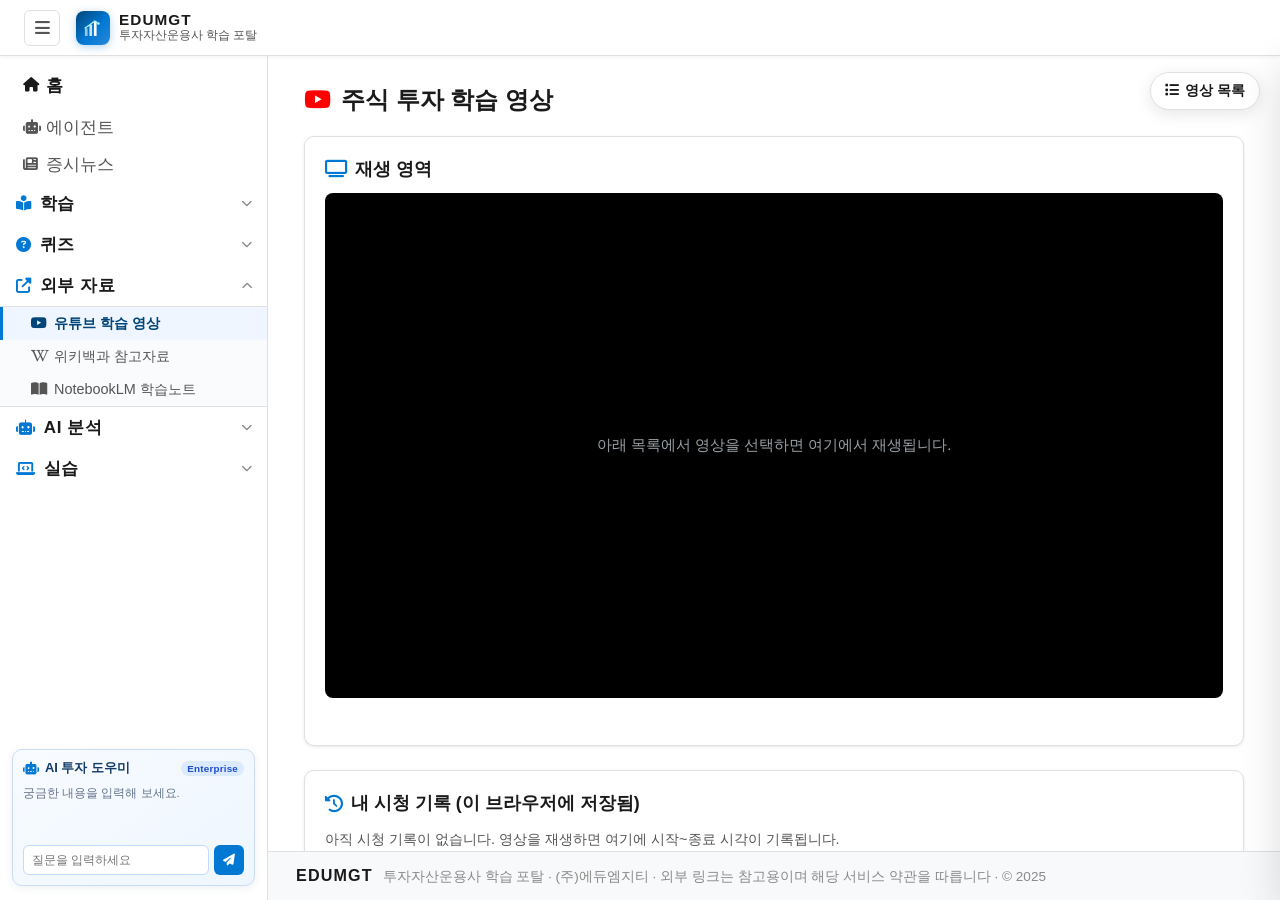
==== app/frontend/pages/youtube.html @ d02759b0 "study: 8단원 투자분석 - 강사 배포 과정 저장소 반영 두 번째 강사님 과정(2026-07-28 ~) 저장소 edumgt/investment-analysis 를 learnin" ====
<!DOCTYPE html>
<html lang="ko">
<head>
  <meta charset="UTF-8" />
  <meta name="viewport" content="width=device-width, initial-scale=1.0" />
  <title>유튜브 학습 영상 — EDUMGT</title>
  <link rel="preload" as="style" crossorigin href="https://cdn.jsdelivr.net/gh/orioncactus/pretendard/dist/web/static/pretendard.css" />
  <link rel="stylesheet" crossorigin href="https://cdn.jsdelivr.net/gh/orioncactus/pretendard/dist/web/static/pretendard.css" />
  <link rel="stylesheet" href="https://cdnjs.cloudflare.com/ajax/libs/font-awesome/6.5.2/css/all.min.css" />
  <link rel="stylesheet" href="../styles.css?v=10" />
  <link rel="stylesheet" href="resource-pages.css" />
</head>
<body data-page="youtube">

  <div id="overlay" class="overlay" onclick="closeSidebar()"></div>

  <header class="topbar">
    <button id="sidebar-toggle" class="topbar-toggle" type="button" onclick="toggleSidebar()"
      aria-label="메뉴 열기" aria-controls="sidebar" aria-expanded="true">
      <i class="fa-solid fa-bars"></i>
    </button>

    <a class="brand" href="../index.html" aria-label="홈">
      <span class="brand-mark">
        <svg width="18" height="18" viewBox="0 0 20 20" fill="none" aria-hidden="true">
          <rect x="1" y="10" width="3" height="9" rx="1" fill="#fff" opacity=".6"/>
          <rect x="6" y="6"  width="3" height="13" rx="1" fill="#fff" opacity=".8"/>
          <rect x="11" y="2" width="3" height="17" rx="1" fill="#fff"/>
          <polyline points="1,10 6.5,6.5 11.5,2.5 16,5" stroke="#a5f3fc" stroke-width="1.4" stroke-linecap="round" stroke-linejoin="round" fill="none"/>
          <circle cx="16" cy="5" r="1.5" fill="#a5f3fc"/>
        </svg>
      </span>
      <span class="brand-text">
        <span class="brand-name">EDUMGT</span>
        <small class="brand-sub">투자자산운용사 학습 포탈</small>
      </span>
    </a>
  </header>

  <div class="layout">
    <aside id="sidebar" class="sidebar" aria-label="메인 메뉴">
      <div id="sidebar-nav-slot"></div>
    </aside>

    <div class="content-wrap">
      <main class="content-main">
        <section id="page-content" class="app-surface"></section>
      </main>

      <footer class="site-footer">
        <span class="footer-logo">EDUMGT</span>
        <span class="footer-line">투자자산운용사 학습 포탈 · (주)에듀엠지티 · 외부 링크는 참고용이며 해당 서비스 약관을 따릅니다 · © 2025</span>
      </footer>
    </div>
  </div>

  <script src="../js/sidebarUI.js?v=2"></script>
  <script src="../js/includeSidebar.js?v=1"></script>
  <script type="module" src="../js/pages/youtube.js?v=1"></script>
</body>
</html>
---- app/frontend/styles.css ----
/* ═══════════════════════════════════════════════════════
   EDUMGT 투자자산운용사 학습 포탈 — Global Styles
   Font: Pretendard (Korean), -apple-system fallback
═══════════════════════════════════════════════════════ */

:root {
  --bg:             #ffffff;
  --surface:        #ffffff;
  --surface-soft:   #f8f9fa;
  --surface-hover:  #f0f7ff;
  --text:           #1a1a1a;
  --text-muted:     #555555;
  --text-subtle:    #8a8a8a;
  --border:         #e0e0e0;
  --border-strong:  #bdbdbd;
  --primary:        #0078d4;
  --primary-dark:   #004578;
  --primary-light:  #eff6ff;
  --accent:         #2b88d8;
  --green:          #059669;
  --green-bg:       #ecfdf5;
  --red:            #dc2626;
  --red-bg:         #fef2f2;
  --yellow:         #eab308;
  --yellow-bg:      #fefce8;
  --sidebar-w:      268px;
  --topbar-h:       56px;
  --radius:         10px;
  --radius-sm:      6px;
  --shadow-sm:      0 1px 4px rgba(0,0,0,.06), 0 1px 2px rgba(0,0,0,.04);
  --shadow:         0 4px 16px rgba(0,0,0,.10);
  --shadow-lg:      0 12px 40px rgba(0,0,0,.14);
  font-family: "Pretendard", -apple-system, BlinkMacSystemFont, "Segoe UI", "Malgun Gothic", sans-serif;
}

/* 한글 기본 폰트 크기 17px 이상 */
html { font-size: 17px; }

*, *::before, *::after { box-sizing: border-box; }
html, body {
  margin: 0; height: 100%; overflow: hidden; background: var(--bg); color: var(--text);
  -webkit-font-smoothing: antialiased;
  -moz-osx-font-smoothing: grayscale;
  text-rendering: optimizeLegibility;
  font-weight: 500;
  word-break: keep-all;
  word-wrap: break-word;
  font-feature-settings: "kern" 1, "liga" 1;
}
button, input, select, textarea { font: inherit; font-weight: 500; }
button { cursor: pointer; border: none; background: none; }
a { color: inherit; text-decoration: none; }
img { max-width: 100%; }

/* ApexCharts 전역 폰트 오버라이드 */
.apexcharts-text, .apexcharts-legend-text,
.apexcharts-tooltip, .apexcharts-xaxis-label,
.apexcharts-yaxis-label {
  font-family: "Pretendard", -apple-system, "Malgun Gothic", sans-serif !important;
}
.apexcharts-canvas { background: #fff !important; }

/* ── Scrollbar ── */
::-webkit-scrollbar { width: 6px; height: 6px; }
::-webkit-scrollbar-track { background: transparent; }
::-webkit-scrollbar-thumb { background: var(--border-strong); border-radius: 3px; }

/* ═══════════════════════════════════════════════════════
   OVERLAY (mobile)
═══════════════════════════════════════════════════════ */
.overlay {
  display: none;
  position: fixed; inset: 0;
  background: rgba(15,23,42,.35);
  z-index: 40;
  backdrop-filter: blur(2px);
}
.overlay.show { display: block; }

/* ═══════════════════════════════════════════════════════
   TOPBAR
═══════════════════════════════════════════════════════ */
.topbar {
  position: fixed; top: 0; left: 0; right: 0;
  height: var(--topbar-h);
  z-index: 50;
  display: flex; align-items: center; gap: 16px;
  padding: 0 24px;
  background: #ffffff;
  border-bottom: 1px solid var(--border);
  box-shadow: 0 1px 4px rgba(0,0,0,.06);
}

.topbar-toggle {
  display: inline-flex;
  width: 36px; height: 36px;
  align-items: center; justify-content: center;
  border-radius: var(--radius-sm);
  color: var(--text-muted);
  font-size: 1rem;
  border: 1px solid var(--border);
  background: var(--surface);
  transition: background .15s, color .15s, border-color .15s;
}
.topbar-toggle:hover {
  background: var(--surface-soft);
  color: var(--primary);
  border-color: var(--primary);
}

.brand {
  display: inline-flex; align-items: center; gap: 9px;
  padding: 0; background: none; border: none;
  flex-shrink: 0;
}
.brand-mark {
  width: 34px; height: 34px;
  display: flex; align-items: center; justify-content: center;
  border-radius: 8px;
  background: linear-gradient(135deg, #004578 0%, #0078d4 55%, #2b88d8 100%);
  box-shadow: 0 2px 8px rgba(0,120,212,.30);
  flex-shrink: 0;
}
.brand-text { display: flex; flex-direction: column; gap: 1px; }
.brand-name {
  font-size: .9rem; font-weight: 800; letter-spacing: .07em;
  color: #1a1a1a; line-height: 1;
}
.brand-sub { font-size: .68rem; color: var(--text-muted); font-weight: 500; }

.topbar-ticker {
  display: flex; align-items: center; gap: 6px;
  flex: 1; min-width: 0; overflow: hidden;
  font-size: .75rem; color: var(--text-muted);
  white-space: nowrap;
}
.ticker-item { display: flex; align-items: center; gap: 4px; margin-right: 10px; }
.ticker-label { color: var(--text-subtle); }
.ticker-item b { color: var(--text); font-weight: 650; }
.ticker-item em { font-style: normal; font-weight: 650; }
.ticker-stamp {
  color: var(--text-subtle);
  font-size: .68rem;
  padding-left: 8px;
  border-left: 1px solid var(--border);
}
.up { color: var(--green); }
.dn { color: var(--red); }

.health-badge {
  display: flex; align-items: center; gap: 6px;
  padding: 4px 10px;
  background: var(--surface-soft);
  border: 1px solid var(--border);
  border-radius: 99px;
  font-size: .72rem; color: var(--text-muted);
  flex-shrink: 0;
}
.health-dot {
  width: 7px; height: 7px; border-radius: 50%;
  background: var(--border-strong);
  transition: background .3s;
}

.auth-badge {
  display: flex; align-items: center; gap: 6px;
  padding: 5px 12px;
  background: var(--primary);
  border: 1px solid var(--primary);
  border-radius: 99px;
  font-size: .74rem; font-weight: 700; color: #fff;
  flex-shrink: 0;
}
.auth-badge:hover { background: var(--primary-dark); border-color: var(--primary-dark); }

/* ── Enterprise 안내 모달 ── */
.enterprise-modal-overlay {
  position: fixed; inset: 0; z-index: 200;
  display: flex; align-items: center; justify-content: center;
  background: rgba(15, 23, 42, .45);
  padding: 16px;
}
.enterprise-modal-overlay[hidden] { display: none; }
.enterprise-modal {
  position: relative; width: 100%; max-width: 380px;
  background: #fff; border-radius: 14px; padding: 28px 24px 22px;
  text-align: center; box-shadow: 0 20px 50px rgba(15, 23, 42, .25);
}
.enterprise-modal-close {
  position: absolute; top: 10px; right: 10px;
  width: 28px; height: 28px; border-radius: 50%;
  display: flex; align-items: center; justify-content: center;
  color: var(--text-muted); background: var(--surface-soft); border: none;
}
.enterprise-modal-close:hover { background: var(--border); color: var(--text); }
.enterprise-modal-icon {
  width: 52px; height: 52px; margin: 0 auto 14px;
  border-radius: 50%; display: flex; align-items: center; justify-content: center;
  background: linear-gradient(135deg, #004578 0%, #0078d4 55%, #2b88d8 100%);
  color: #fff; font-size: 1.3rem;
  box-shadow: 0 4px 14px rgba(0, 120, 212, .35);
}
.enterprise-modal h3 { margin: 0 0 8px; font-size: 1.02rem; font-weight: 800; color: #1a1a1a; }
.enterprise-modal p { margin: 0 0 18px; font-size: .82rem; color: var(--text-muted); line-height: 1.55; }
.enterprise-modal-cta {
  padding: 8px 22px; border-radius: 8px; border: none;
  background: var(--primary); color: #fff; font-size: .82rem; font-weight: 700;
}
.enterprise-modal-cta:hover { background: var(--primary-dark); }

/* ═══════════════════════════════════════════════════════
   LAYOUT SHELL
═══════════════════════════════════════════════════════ */
.layout {
  display: flex;
  padding-top: var(--topbar-h);
  height: 100vh;
  overflow: hidden;
}

/* ═══════════════════════════════════════════════════════
   SIDEBAR
═══════════════════════════════════════════════════════ */
.sidebar {
  position: fixed;
  top: var(--topbar-h); left: 0;
  width: var(--sidebar-w);
  height: calc(100vh - var(--topbar-h));
  /* 메뉴만 스크롤하고, 하단 챗봇은 항상 사이드바 안에 고정한다. */
  overflow: hidden;
  background: #ffffff;
  border-right: 1px solid var(--border);
  display: flex; flex-direction: column;
  z-index: 45;
  transition: transform .25s cubic-bezier(.4,0,.2,1);
}

.sidebar-nav {
  flex: 1 1 auto;
  min-height: 0;
  padding: 10px 0 8px;
  display: flex; flex-direction: column;
  overflow-y: auto;
  overflow-x: hidden;
}

/* 사이드바 하단 Enterprise 챗봇 */
.sidebar-chatbot {
  flex: 0 0 auto;
  margin: 10px 12px 14px;
  padding: 10px;
  border: 1px solid #cbdcf4;
  border-radius: 10px;
  background: linear-gradient(145deg, #f8fbff, #eef6ff);
  box-shadow: 0 2px 8px rgba(0, 69, 120, .08);
  position: relative;
  z-index: 1;
}
.sidebar-chatbot-head { display: flex; align-items: center; justify-content: space-between; gap: 6px; color: #123b68; font-size: .76rem; font-weight: 800; }
.sidebar-chatbot-head span { display: inline-flex; align-items: center; gap: 6px; }
.sidebar-chatbot-head i { color: var(--primary); }
.sidebar-chatbot-head em { padding: 2px 6px; border-radius: 999px; background: #dbeafe; color: #1d4ed8; font-size: .58rem; font-style: normal; letter-spacing: .02em; }
.sidebar-chatbot-messages { min-height: 52px; margin: 8px 0; }
.sidebar-chatbot-welcome { margin: 0; color: #64748b; font-size: .68rem; line-height: 1.45; }
.sidebar-chatbot-message { margin: 0 0 5px; padding: 6px 8px; border-radius: 7px; font-size: .68rem; line-height: 1.4; word-break: break-word; }
.sidebar-chatbot-message.is-user { background: #fff; color: #475569; border: 1px solid #dbe4ee; }
.sidebar-chatbot-message.is-enterprise { margin-bottom: 0; background: #dbeafe; color: #1e40af; font-weight: 750; }
.sidebar-chatbot-form { display: flex; gap: 5px; }
.sidebar-chatbot-form input { min-width: 0; flex: 1; height: 30px; padding: 0 8px; border: 1px solid #bfdbfe; border-radius: 6px; background: #fff; color: var(--text); font-size: .68rem; outline: none; }
.sidebar-chatbot-form input:focus { border-color: var(--primary); box-shadow: 0 0 0 2px rgba(0, 120, 212, .12); }
.sidebar-chatbot-form button { width: 30px; height: 30px; border-radius: 6px; background: var(--primary); color: #fff; font-size: .7rem; }
.sidebar-chatbot-form button:hover { background: var(--primary-dark); }

/* single nav item */
.nav-item {
  display: flex; align-items: center; gap: 9px;
  padding: 7px 14px 7px 20px;
  font-size: 1rem; font-weight: 500;
  color: var(--text-muted);
  border-radius: 0;
  cursor: pointer;
  transition: background .12s, color .12s;
  border-left: 3px solid transparent;
}
.nav-item i { width: 14px; text-align: center; font-size: .85rem; flex-shrink: 0; }
.nav-item:hover { background: var(--primary-light); color: var(--primary-dark); }
.nav-item.active {
  background: var(--primary-light);
  color: var(--primary-dark);
  border-left-color: var(--primary);
  font-weight: 700;
}
.nav-item.locked {
  opacity: .4;
  cursor: not-allowed;
  pointer-events: none;
}
.nav-item.locked::after {
  content: '\f023';
  font-family: 'Font Awesome 6 Free';
  font-weight: 900;
  font-size: .65rem;
  margin-left: auto;
  color: var(--text-muted);
}
.nav-home {
  font-size: 1rem; font-weight: 700; color: var(--text);
  padding: 8px 14px 8px 20px; margin-bottom: 4px;
}

/* section header (collapsible) */
.nav-section { }
.nav-section-hdr {
  display: flex; align-items: center; justify-content: space-between;
  width: 100%; padding: 9px 14px 9px 16px;
  font-size: 1rem; font-weight: 700;
  color: var(--text); letter-spacing: .04em;
  text-transform: uppercase;
  background: none; border: none;
  cursor: pointer;
  transition: background .12s;
}
.nav-section-hdr:hover { background: var(--primary-light); }
.nav-section-hdr > span {
  display: flex; align-items: center; gap: 8px;
}
.nav-section-hdr > span i { color: var(--primary); font-size: .9rem; }
.nav-chev { font-size: .65rem; color: var(--text-subtle); transition: transform .2s; }

/* children list (collapsible) */
.nav-children {
  display: none; overflow: hidden;
  background: #fafbfd;
  border-top: 1px solid var(--border);
  border-bottom: 1px solid var(--border);
}
.nav-children.open { display: block; }
.nav-children .nav-item { padding-left: 28px; font-size: .85rem; }

.nav-group-label {
  padding: 7px 14px 3px 28px;
  font-size: .78rem; font-weight: 700; letter-spacing: .06em;
  text-transform: uppercase; color: var(--text-subtle);
  margin-top: 4px;
}

/* ═══════════════════════════════════════════════════════
   CONTENT AREA
═══════════════════════════════════════════════════════ */
.content-wrap {
  flex: 1;
  margin-left: var(--sidebar-w);
  width: calc(100% - var(--sidebar-w));
  min-width: 0;
  display: flex; flex-direction: column;
  height: 100%;
  overflow: hidden;
  transition: margin-left .25s cubic-bezier(.4,0,.2,1), width .25s cubic-bezier(.4,0,.2,1);
  background: var(--bg);
}
.content-main {
  flex: 1;
  min-height: 0;
  overflow-y: auto;
  padding: 28px 36px 48px;
  width: 100%;
}

/* breadcrumb */
.breadcrumb {
  font-size: 1rem; color: var(--text-muted);
  margin-bottom: 6px;
}
.breadcrumb .bc-sep { margin: 0 6px; color: var(--border-strong); }
.breadcrumb .bc-cur { color: var(--text); font-weight: 600; }

.page-head { margin-bottom: 20px; }

.app-surface { min-height: 200px; }

/* ═══════════════════════════════════════════════════════
   FOOTER
═══════════════════════════════════════════════════════ */
.site-footer {
  flex-shrink: 0;
  border-top: 1px solid var(--border);
  background: var(--surface-soft);
  padding: 14px 28px;
  display: flex; align-items: baseline; flex-wrap: wrap; gap: 4px 10px;
}
.footer-logo { font-size: .95rem; font-weight: 800; letter-spacing: .07em; color: #1a1a1a; }
.footer-line { font-size: .8rem; color: var(--text-subtle); }

/* ═══════════════════════════════════════════════════════
   CARDS / GRID UTILITIES
═══════════════════════════════════════════════════════ */
.card {
  background: var(--surface);
  border: 1px solid var(--border);
  border-radius: var(--radius);
  padding: 20px;
  box-shadow: var(--shadow-sm);
}
.card-title {
  font-size: 1.05rem; font-weight: 700; margin: 0 0 12px;
  display: flex; align-items: center; gap: 8px;
}
.card-title i { color: var(--primary); }

.grid-2 { display: grid; grid-template-columns: repeat(2, 1fr); gap: 16px; }
.grid-3 { display: grid; grid-template-columns: repeat(3, 1fr); gap: 16px; }
.grid-4 { display: grid; grid-template-columns: repeat(4, 1fr); gap: 14px; }

.stat-box {
  background: var(--surface);
  border: 1px solid var(--border);
  border-radius: var(--radius);
  padding: 16px 18px;
  box-shadow: var(--shadow-sm);
}
.stat-label { font-size: .82rem; color: var(--text-muted); font-weight: 600; text-transform: uppercase; letter-spacing: .04em; margin-bottom: 4px; }
.stat-value { font-size: 1.5rem; font-weight: 800; color: var(--text); line-height: 1; }
.stat-sub   { font-size: .88rem; color: var(--text-muted); margin-top: 3px; }

/* ═══════════════════════════════════════════════════════
   BUTTONS
═══════════════════════════════════════════════════════ */
.btn {
  display: inline-flex; align-items: center; justify-content: center; gap: 7px;
  padding: 8px 18px;
  border-radius: var(--radius-sm);
  font-size: .85rem; font-weight: 600;
  cursor: pointer; transition: all .15s;
  border: none;
}
.btn-primary   { background: var(--primary); color: #ffffff; border: 1.5px solid var(--primary-dark); }
.btn-primary:hover   { background: #006cbe; border-color: var(--primary-dark); }
.btn-secondary { background: var(--surface-soft); color: var(--text); border: 1.5px solid var(--border); }
.btn-secondary:hover { background: var(--primary-light); color: var(--primary-dark); border-color: var(--primary); }
.btn-danger    { background: var(--red-bg); color: var(--red); border: 1px solid #fca5a5; }
.btn-danger:hover { background: #fee2e2; }
.btn-success   { background: var(--green-bg); color: var(--green); border: 1px solid #6ee7b7; }
.btn-sm { padding: 5px 12px; font-size: .78rem; }
.btn:disabled { opacity: .5; cursor: not-allowed; }

/* ═══════════════════════════════════════════════════════
   BADGE / TAG
═══════════════════════════════════════════════════════ */
.badge {
  display: inline-flex; align-items: center; gap: 4px;
  padding: 2px 8px; border-radius: 99px;
  font-size: .7rem; font-weight: 700; letter-spacing: .02em;
}
.badge-blue   { background: var(--primary-light); color: var(--primary-dark); border: 1px solid var(--primary); }
.badge-green  { background: var(--green-bg); color: #065f46; }
.badge-red    { background: var(--red-bg); color: #991b1b; }
.badge-yellow { background: var(--yellow-bg); color: #854d0e; border: 1px solid #eab308; }
.badge-gray   { background: var(--surface-soft); color: var(--text-muted); border: 1px solid #ccc; }

/* ═══════════════════════════════════════════════════════
   PROGRESS BAR
═══════════════════════════════════════════════════════ */
.progress-bar {
  height: 8px; border-radius: 99px;
  background: var(--border);
  overflow: hidden;
}
.progress-fill {
  height: 100%; border-radius: 99px;
  background: linear-gradient(90deg, #004578, #0078d4);
  transition: width .5s ease;
}

/* ═══════════════════════════════════════════════════════
   LEARNING VIEW — MD Renderer
═══════════════════════════════════════════════════════ */
.learn-container {
  position: relative;
}
.learn-body {
  background: var(--surface);
  border: 1px solid var(--border);
  border-radius: var(--radius);
  padding: 32px 36px;
  box-shadow: var(--shadow-sm);
  min-height: 400px;
  min-width: 0;
}

/* 목차 — offcanvas (우측에서 슬라이드 인) */
.toc-toggle-btn {
  position: fixed;
  top: calc(var(--topbar-h) + 16px);
  right: 20px;
  z-index: 55;
  display: flex; align-items: center; gap: 6px;
  padding: 9px 14px;
  border: 1px solid var(--border);
  border-radius: 20px;
  background: var(--surface);
  box-shadow: var(--shadow);
  color: var(--text);
  font-size: .82rem; font-weight: 600;
  cursor: pointer;
}
.toc-toggle-btn:hover { background: var(--surface-hover); }
.toc-overlay {
  display: none;
  position: fixed; inset: 0;
  background: rgba(15,23,42,.35);
  z-index: 58;
  backdrop-filter: blur(2px);
}
.toc-overlay.show { display: block; }
.learn-toc {
  position: fixed;
  top: var(--topbar-h);
  right: 0;
  width: 300px;
  max-width: 85vw;
  height: calc(100vh - var(--topbar-h));
  overflow-y: auto;
  background: var(--surface);
  border-left: 1px solid var(--border);
  border-radius: 0;
  padding: 18px 16px;
  box-shadow: var(--shadow-lg);
  z-index: 59;
  visibility: hidden;
  pointer-events: none;
  transform: translateX(100%);
  transition: transform .22s cubic-bezier(.4,0,.2,1);
}
.learn-toc.open {
  visibility: visible;
  pointer-events: auto;
  transform: translateX(0);
}
.learn-toc-close {
  display: flex; align-items: center; justify-content: center;
  width: 28px; height: 28px;
  border: none; border-radius: 6px;
  background: var(--surface-soft);
  color: var(--text-muted);
  cursor: pointer;
  margin-left: auto;
}
.learn-toc-close:hover { background: var(--surface-hover); color: var(--text); }
.learn-toc-hdr { display: flex; align-items: center; margin-bottom: 10px; }
.learn-toc-title {
  font-size: .75rem; font-weight: 700; text-transform: uppercase;
  letter-spacing: .06em; color: var(--text-muted); margin-bottom: 10px;
}
.toc-list { list-style: none; padding: 0; margin: 0; }
.toc-item {
  padding: 4px 0;
  font-size: .88rem; color: var(--text-muted);
  cursor: pointer; transition: color .12s;
  border-left: 2px solid transparent;
  padding-left: 8px;
}
.toc-item:hover { color: var(--primary-dark); }
.toc-item.active { color: var(--primary); border-left-color: var(--primary); font-weight: 600; }
.toc-item.h3 { padding-left: 18px; font-size: .82rem; }

/* MD body styling */
.md-body {
  line-height: 1.75;
  color: var(--text);
  min-width: 0;
  overflow-wrap: anywhere;
  word-break: break-word;
}
.md-body h1 { font-size: 1.65rem; font-weight: 800; margin: 0 0 20px; border-bottom: 2px solid var(--border); padding-bottom: 12px; }
.md-body h2 { font-size: 1.2rem; font-weight: 700; margin: 32px 0 12px; color: #1a1a1a; border-left: 4px solid var(--primary); background: var(--primary-light); padding: 8px 10px 8px 14px; border-radius: 0 var(--radius-sm) var(--radius-sm) 0; }
.md-body h3 { font-size: 1.05rem; font-weight: 700; margin: 22px 0 8px; }
.md-body h4 { font-size: 1rem; font-weight: 700; margin: 16px 0 6px; color: var(--text-muted); }
.md-body p  { margin: 0 0 12px; }
.md-body ul, .md-body ol { margin: 0 0 12px; padding-left: 24px; }
.md-body li { margin-bottom: 4px; }
.md-body table { width: 100%; border-collapse: collapse; margin: 16px 0; font-size: 1rem; }
.md-body th { background: var(--primary); color: #ffffff; font-weight: 700; padding: 8px 12px; border: 1px solid var(--primary-dark); text-align: left; }
.md-body td { padding: 7px 12px; border: 1px solid var(--border); }
.md-body tr:nth-child(even) td { background: var(--surface-soft); }
.md-body code { background: #f4f4f4; border: 1px solid #ddd; border-radius: 4px; padding: 1px 5px; font-size: .85em; font-family: "Fira Code", "Cascadia Code", monospace; }
.md-body pre  { background: #1e1e1e; border-radius: var(--radius-sm); padding: 16px; overflow-x: auto; margin: 16px 0; border: 1px solid #333; }
.md-body pre code { background: none; border: none; color: #e2e8f0; font-size: .85rem; }
.mermaid-view-badge {
  display: inline-flex; align-items: center; gap: 7px;
  margin: 16px 0; padding: 7px 10px;
  color: #075985; background: #e0f2fe;
  border: 1px solid #7dd3fc; border-radius: 999px;
  font-size: .76rem; font-weight: 800; letter-spacing: .04em;
  transition: transform .15s, background .15s, box-shadow .15s;
}
.mermaid-view-badge small { font-weight: 600; letter-spacing: 0; color: #0369a1; }
.mermaid-view-badge:hover { background: #bae6fd; transform: translateY(-1px); box-shadow: 0 3px 8px rgba(2,132,199,.18); }
.mermaid-view-badge:focus-visible { outline: 3px solid rgba(14,165,233,.35); outline-offset: 2px; }
.mermaid-modal-backdrop {
  display: none; position: fixed; inset: 0; z-index: 200;
  align-items: center; justify-content: center; padding: 24px;
  background: rgba(15,23,42,.62); backdrop-filter: blur(3px);
}
.mermaid-modal-backdrop.show { display: flex; }
.mermaid-modal {
  width: min(1000px, 96vw); max-height: min(780px, 90vh);
  display: flex; flex-direction: column; overflow: hidden;
  background: var(--surface); border: 1px solid var(--border); border-radius: 14px;
  box-shadow: 0 20px 65px rgba(15,23,42,.35);
}
.mermaid-modal-header {
  display: flex; align-items: center; justify-content: space-between;
  gap: 12px; padding: 14px 18px; border-bottom: 1px solid var(--border);
  font-size: .95rem; font-weight: 750;
}
.mermaid-modal-header i { color: var(--primary); margin-right: 7px; }
.mermaid-modal-close {
  display: grid; place-items: center; width: 34px; height: 34px;
  border-radius: 50%; color: var(--text-muted);
}
.mermaid-modal-close:hover { background: var(--surface-soft); color: var(--text); }
.mermaid-modal-chart {
  min-height: 180px; overflow: auto; padding: 28px; background: #fff;
  text-align: center;
}
.mermaid-modal-chart svg { max-width: none; min-width: min-content; }
.mermaid-modal-loading { padding: 60px 20px; color: var(--text-muted); }
.mermaid-modal-error { margin: 0; padding: 36px 12px; color: var(--red); text-align: center; }
@media (max-width: 640px) {
  .mermaid-modal-backdrop { padding: 10px; }
  .mermaid-modal { width: 100%; max-height: 94vh; }
  .mermaid-modal-chart { padding: 18px; }
}
.md-body blockquote { border-left: 4px solid var(--primary); margin: 14px 0; padding: 10px 16px; background: var(--primary-light); border-radius: 0 var(--radius-sm) var(--radius-sm) 0; color: #444444; }
.md-body strong { font-weight: 700; color: var(--text); }
.md-body a { color: var(--primary); text-decoration: underline; }
.md-body hr { border: none; border-top: 1px solid var(--border); margin: 24px 0; }

/* ── Home market dashboard ── */
.home-dashboard { min-width: 0; }
.home-market-grid { display: grid; grid-template-columns: repeat(2, minmax(0, 1fr)); gap: 14px; }
.home-market-card {
  min-width: 0; background: #fff; border: 1px solid #e2e8f0; border-radius: 12px;
  padding: 16px 18px 12px; box-shadow: 0 2px 10px rgba(15,23,42,.05);
}
.home-market-card-head { display: flex; align-items: flex-start; justify-content: space-between; gap: 12px; margin-bottom: 8px; }
.home-market-name { font-size: .8rem; font-weight: 800; color: #334155; letter-spacing: .03em; }
.home-market-name span { color: #94a3b8; font-weight: 600; }
.home-market-price-row { display: flex; align-items: baseline; gap: 8px; margin-top: 4px; }
.home-market-price-row strong { font-size: 1.35rem; line-height: 1; color: #0f172a; letter-spacing: -.03em; }
.home-market-price-row em { font-style: normal; font-size: .72rem; font-weight: 750; padding: 3px 7px; border-radius: 999px; background: #f1f5f9; color: #64748b; }
.home-market-price-row em.is-up { background: #fff1f2; color: #e11d48; }
.home-market-price-row em.is-down { background: #eff6ff; color: #2563eb; }
.home-market-actions { display: flex; align-items: center; justify-content: flex-end; flex-wrap: wrap; gap: 6px; }
.home-market-periods { display: inline-flex; overflow: hidden; border: 1px solid #e2e8f0; border-radius: 6px; }
.home-market-periods button { padding: 3px 7px; color: #64748b; font-size: .68rem; font-weight: 750; border-right: 1px solid #e2e8f0; }
.home-market-periods button:last-child { border-right: 0; }
.home-market-periods button.active { color: #fff; background: #0078d4; }
.home-market-expand { display: inline-flex; align-items: center; gap: 5px; padding: 4px 7px; border: 1px solid #bfdbfe; border-radius: 6px; background: #eff6ff; color: #0369a1; font-size: .68rem; font-weight: 750; }
.home-market-expand:hover { background: #dbeafe; }
.home-market-expand.is-collapse { border-color: #bbf7d0; background: #f0fdf4; color: #15803d; }
.home-market-expand.is-collapse:hover { background: #dcfce7; }
.home-market-chart-wrap { position: relative; min-height: 230px; }
.home-market-chart { width: 100%; }
.home-market-loading { position: absolute; inset: 0; display: flex; align-items: center; justify-content: center; gap: 7px; color: #94a3b8; font-size: .78rem; background: rgba(255,255,255,.85); }
.home-market-error { color: var(--red); }
.home-market-foot { display: flex; justify-content: space-between; gap: 8px; margin-top: 4px; color: #94a3b8; font-size: .67rem; }
.home-market-foot .is-simulated { color: #a16207; }
.home-quick-links { display: grid; grid-template-columns: repeat(4, minmax(0, 1fr)); gap: 10px; margin-top: 16px; }
.home-quick-links button { display: flex; align-items: center; gap: 8px; padding: 12px; border: 1px solid var(--border); border-radius: 8px; color: var(--text-muted); background: var(--surface); font-size: .78rem; font-weight: 700; }
.home-quick-links button:hover { color: var(--primary-dark); background: var(--primary-light); border-color: #bfdbfe; }
.home-quick-links i { color: var(--primary); }
.home-dashboard.is-chart-expanded { min-height: calc(100vh - var(--topbar-h) - 34px); }
.home-dashboard.is-chart-expanded .home-market-grid { display: block; }
.home-dashboard.is-chart-expanded .home-market-card { display: none; }
.home-dashboard.is-chart-expanded .home-market-card.is-expanded { display: block; min-height: calc(100vh - var(--topbar-h) - 92px); padding: 22px 24px 16px; }
.home-dashboard.is-chart-expanded .home-market-card.is-expanded .home-market-chart-wrap { min-height: 600px; }
.home-dashboard.is-chart-expanded .home-quick-links { display: none; }
@media (max-width: 1000px) { .home-market-grid { grid-template-columns: 1fr; } .home-quick-links { grid-template-columns: repeat(2, minmax(0, 1fr)); } }
@media (max-width: 560px) { .home-market-card-head { flex-direction: column; } .home-market-actions { justify-content: flex-start; } .home-quick-links { grid-template-columns: 1fr; } .home-market-expand span { display: none; } .home-dashboard.is-chart-expanded .home-market-card.is-expanded { padding: 14px; } }

/* ── Home box-range (박스권) card ── */
.home-box-card {
  min-width: 0; background: #fff; border: 1px solid #e2e8f0; border-radius: 12px;
  padding: 16px 18px 18px; margin-top: 14px; box-shadow: 0 2px 10px rgba(15,23,42,.05);
}
.home-box-head { display: flex; align-items: center; justify-content: space-between; flex-wrap: wrap; gap: 10px; margin-bottom: 6px; }
.home-box-title { font-size: .85rem; font-weight: 800; color: #334155; letter-spacing: .02em; }
.home-box-title i { color: #7c3aed; margin-right: 6px; }
.home-box-controls { display: flex; align-items: center; flex-wrap: wrap; gap: 8px; }
.home-box-controls select,
.home-box-controls input[type="date"] { border: 1px solid #e2e8f0; border-radius: 6px; padding: 4px 8px; font-size: .75rem; color: #334155; background: #fff; }
.home-box-controls label { display: inline-flex; align-items: center; gap: 5px; font-size: .72rem; color: #64748b; font-weight: 700; }
.home-box-controls button { display: inline-flex; align-items: center; gap: 6px; padding: 5px 12px; border-radius: 6px; border: 1px solid #0078d4; background: #0078d4; color: #fff; font-size: .75rem; font-weight: 750; }
.home-box-controls button:hover { background: #106ebe; }
.home-box-desc { font-size: .74rem; color: #94a3b8; line-height: 1.6; margin: 4px 0 12px; }
.home-box-body { display: grid; grid-template-columns: minmax(0, 2fr) minmax(180px, 1fr); gap: 16px; align-items: stretch; }
.home-box-chart-wrap { position: relative; min-height: 300px; }
.home-box-chart { width: 100%; }
.home-box-loading { position: absolute; inset: 0; display: flex; align-items: center; justify-content: center; gap: 7px; color: #94a3b8; font-size: .78rem; background: rgba(255,255,255,.85); }
.home-box-stats { display: grid; grid-template-columns: 1fr; gap: 8px; align-content: start; }
.home-box-stat { display: flex; align-items: center; justify-content: space-between; gap: 8px; padding: 9px 12px; border: 1px solid #f1f5f9; border-radius: 8px; background: #fafafa; }
.home-box-stat-label { font-size: .72rem; color: #64748b; font-weight: 700; }
.home-box-stat-value { font-size: .88rem; font-weight: 800; }
@media (max-width: 800px) { .home-box-body { grid-template-columns: 1fr; } .home-box-stats { grid-template-columns: repeat(2, minmax(0, 1fr)); } }
@media (max-width: 480px) { .home-box-stats { grid-template-columns: 1fr; } }

/* ═══════════════════════════════════════════════════════
   QUIZ VIEW
═══════════════════════════════════════════════════════ */
.quiz-header {
  display: flex; align-items: center; justify-content: space-between;
  margin-bottom: 20px; flex-wrap: wrap; gap: 12px;
}
.quiz-meta { display: flex; align-items: center; gap: 10px; }
.quiz-progress-wrap { display: flex; flex-direction: column; gap: 4px; flex: 1; max-width: 360px; }
.quiz-progress-label { font-size: .75rem; color: var(--text-muted); display: flex; justify-content: space-between; }

.question-card {
  background: var(--surface);
  border: 1px solid var(--border);
  border-radius: var(--radius);
  padding: 24px 28px;
  box-shadow: var(--shadow-sm);
  margin-bottom: 16px;
}
.q-num {
  font-size: .85rem; font-weight: 700; color: var(--primary);
  text-transform: uppercase; letter-spacing: .06em; margin-bottom: 10px;
  display: flex; align-items: center; gap: 8px;
}
.q-text { font-size: 1.05rem; font-weight: 600; line-height: 1.6; margin-bottom: 18px; }

.choices { display: flex; flex-direction: column; gap: 8px; }
.choice-btn {
  display: flex; align-items: flex-start; gap: 10px;
  width: 100%; padding: 12px 16px;
  border: 1.5px solid var(--border);
  border-radius: var(--radius-sm);
  background: var(--surface);
  text-align: left; font-size: 1rem; font-weight: 500;
  color: var(--text); cursor: pointer;
  transition: all .15s;
}
.choice-btn:hover:not(:disabled) { border-color: var(--primary); background: var(--primary-light); }
.choice-btn.correct   { border-color: var(--green); background: var(--green-bg); color: #065f46; }
.choice-btn.wrong     { border-color: var(--red);   background: var(--red-bg);   color: #991b1b; }
.choice-btn:disabled  { cursor: default; }
.choice-idx {
  display: flex; align-items: center; justify-content: center;
  width: 22px; height: 22px; flex-shrink: 0;
  border-radius: 50%; border: 1.5px solid var(--border-strong);
  font-size: .72rem; font-weight: 700;
}
.choice-btn.correct .choice-idx { border-color: var(--green); background: var(--green); color: #fff; }
.choice-btn.wrong   .choice-idx { border-color: var(--red);   background: var(--red);   color: #fff; }

.explanation {
  display: none;
  margin-top: 16px; padding: 14px 16px;
  background: #f0fdf4; border: 1px solid #bbf7d0;
  border-radius: var(--radius-sm);
  font-size: .85rem; line-height: 1.65; color: #14532d;
}
.explanation.show { display: block; }
.explanation.wrong-exp { background: #fff7ed; border-color: #fed7aa; color: #7c2d12; }
.exp-label { font-weight: 700; margin-bottom: 4px; display: flex; align-items: center; gap: 6px; }

.quiz-nav {
  display: flex; align-items: center; justify-content: space-between;
  margin-top: 20px; flex-wrap: wrap; gap: 10px;
}
.quiz-score-bar {
  display: flex; align-items: center; gap: 12px; font-size: .82rem; color: var(--text-muted);
}
.score-correct { color: var(--green); font-weight: 700; }
.score-wrong   { color: var(--red);   font-weight: 700; }

/* result screen */
.quiz-result {
  text-align: center; padding: 40px 24px;
  background: var(--surface); border: 1px solid var(--border);
  border-radius: var(--radius); box-shadow: var(--shadow-sm);
}
.result-score {
  font-size: 3.5rem; font-weight: 900;
  background: linear-gradient(135deg, #004578, #0078d4);
  -webkit-background-clip: text; -webkit-text-fill-color: transparent;
  line-height: 1; margin-bottom: 8px;
}
.result-label { font-size: 1.1rem; color: var(--text-muted); margin-bottom: 24px; }
.result-stats {
  display: flex; align-items: center; justify-content: center; gap: 32px;
  margin-bottom: 28px;
}
.result-stat { text-align: center; }
.result-stat .val { font-size: 1.6rem; font-weight: 800; }
.result-stat .lbl { font-size: .75rem; color: var(--text-muted); margin-top: 2px; }

/* edit modal */
.modal-backdrop {
  display: none;
  position: fixed; inset: 0;
  background: rgba(15,23,42,.45);
  z-index: 100;
  align-items: center; justify-content: center;
}
.modal-backdrop.show { display: flex; }
.modal {
  background: var(--surface);
  border-radius: var(--radius);
  box-shadow: var(--shadow-lg);
  width: min(640px, calc(100vw - 32px));
  max-height: calc(100vh - 48px);
  overflow-y: auto;
  padding: 28px;
  border: 1px solid var(--border);
}
.modal-header {
  display: flex; align-items: center; justify-content: space-between;
  margin-bottom: 20px;
}
.modal-title { font-size: 1rem; font-weight: 700; }
.modal-close { width: 32px; height: 32px; border-radius: 50%; color: var(--text-muted); font-size: .9rem; display: flex; align-items: center; justify-content: center; }
.modal-close:hover { background: var(--surface-soft); }
.modal-field { margin-bottom: 14px; }
.modal-label { font-size: .78rem; font-weight: 600; color: var(--text-muted); margin-bottom: 5px; display: block; }
.modal-input, .modal-textarea, .modal-select {
  width: 100%; padding: 8px 12px;
  border: 1.5px solid var(--border); border-radius: var(--radius-sm);
  font-size: 1rem; color: var(--text);
  background: var(--surface);
  transition: border-color .15s;
}
.modal-input:focus, .modal-textarea:focus, .modal-select:focus {
  outline: none; border-color: var(--primary);
  box-shadow: 0 0 0 3px rgba(0,120,212,.12);
}
.modal-textarea { resize: vertical; min-height: 80px; }
.modal-footer { display: flex; justify-content: flex-end; gap: 8px; margin-top: 20px; }

/* ═══════════════════════════════════════════════════════
   QUIZ PLAN HOME
═══════════════════════════════════════════════════════ */
.plan-grid {
  display: grid; grid-template-columns: repeat(auto-fill, minmax(200px, 1fr)); gap: 14px;
  margin-top: 20px;
}
.plan-card {
  background: var(--surface); border: 1px solid var(--border);
  border-radius: var(--radius); padding: 16px;
  cursor: pointer; transition: all .15s;
  box-shadow: var(--shadow-sm);
}
.plan-card:hover { border-color: var(--primary); box-shadow: var(--shadow); transform: translateY(-1px); }
.plan-card.done { border-color: var(--green); background: var(--green-bg); }
.plan-day { font-size: .75rem; font-weight: 700; color: var(--text-subtle); text-transform: uppercase; letter-spacing: .06em; margin-bottom: 4px; }
.plan-topic { font-size: 1rem; font-weight: 700; color: var(--text); margin-bottom: 8px; line-height: 1.3; }
.plan-count { font-size: .88rem; color: var(--text-muted); }
.plan-prog { margin-top: 8px; }

/* ═══════════════════════════════════════════════════════
   HOME VIEW
═══════════════════════════════════════════════════════ */
.home-hero {
  background: linear-gradient(135deg, #004578 0%, #0078d4 55%, #2b88d8 100%);
  border-radius: var(--radius); padding: 36px 32px; color: #ffffff;
  margin-bottom: 28px; position: relative; overflow: hidden;
  border: none;
  box-shadow: 0 4px 20px rgba(0,120,212,.25);
}
.home-hero::after {
  content: ''; position: absolute; right: -20px; top: -20px;
  width: 200px; height: 200px;
  background: rgba(255,255,255,.08); border-radius: 50%;
}
.home-hero h1 { font-size: 1.6rem; font-weight: 800; margin: 0 0 8px; color: #ffffff; }
.home-hero p  { font-size: 1rem; opacity: .85; margin: 0 0 20px; }
.home-hero .btn { background: #ffffff; color: var(--primary); font-weight: 700; border: none; }
.home-hero .btn:hover { background: #f0f7ff; }

.home-sections { display: grid; grid-template-columns: repeat(3,1fr); gap: 16px; margin-bottom: 28px; }
.home-section-card {
  background: var(--surface); border: 1px solid var(--border);
  border-radius: var(--radius); padding: 20px;
  cursor: pointer; transition: all .15s; box-shadow: var(--shadow-sm);
}
.home-section-card:hover { border-color: var(--primary); transform: translateY(-2px); box-shadow: var(--shadow); }
.hsc-icon {
  width: 44px; height: 44px; border-radius: 10px;
  display: flex; align-items: center; justify-content: center;
  font-size: 1.2rem; margin-bottom: 12px;
}
.hsc-icon.learn   { background: var(--primary-light); color: var(--primary); border: 1.5px solid var(--primary); }
.hsc-icon.practice{ background: #f0fdf4; color: #065f46; border: 1.5px solid #6ee7b7; }
.hsc-icon.quiz    { background: var(--primary-light); color: var(--primary); border: 1.5px solid var(--primary); }
.hsc-title { font-size: 1.05rem; font-weight: 700; margin-bottom: 5px; }
.hsc-desc  { font-size: .9rem; color: var(--text-muted); line-height: 1.5; }

/* ═══════════════════════════════════════════════════════
   LOADING SPINNER
═══════════════════════════════════════════════════════ */
.spinner {
  width: 36px; height: 36px; border-radius: 50%;
  border: 3px solid var(--border);
  border-top-color: var(--primary);
  animation: spin .7s linear infinite;
  margin: 40px auto;
}
@keyframes spin { to { transform: rotate(360deg); } }

.loading-wrap { display: flex; flex-direction: column; align-items: center; gap: 12px; padding: 60px 0; }
.loading-text { font-size: .85rem; color: var(--text-muted); }

/* ═══════════════════════════════════════════════════════
   FORMS / INPUTS (general)
═══════════════════════════════════════════════════════ */
.form-row { display: flex; gap: 10px; flex-wrap: wrap; align-items: flex-end; margin-bottom: 16px; }
.form-group { display: flex; flex-direction: column; gap: 5px; }
.form-label { font-size: .88rem; font-weight: 600; color: var(--text-muted); }
.form-input, .form-select {
  padding: 8px 12px; border: 1.5px solid var(--border);
  border-radius: var(--radius-sm); font-size: 1rem;
  background: var(--surface); color: var(--text);
  transition: border-color .15s;
}
.form-input:focus, .form-select:focus {
  outline: none; border-color: var(--primary);
  box-shadow: 0 0 0 3px rgba(0,120,212,.12);
}

/* ═══════════════════════════════════════════════════════
   METRIC BOX (used in ML views)
═══════════════════════════════════════════════════════ */
.metric-box {
  background: var(--surface-soft); border: 1px solid var(--border);
  border-radius: var(--radius-sm); padding: 10px 14px; min-width: 110px;
}

/* ═══════════════════════════════════════════════════════
   HOME VIEW — ANALYSIS GROUP GRID
═══════════════════════════════════════════════════════ */
.analysis-group-grid {
  display: flex;
  flex-direction: column;
  gap: 28px;
}

.analysis-group {
  background: var(--surface);
  border: 1px solid var(--border);
  border-radius: var(--radius);
  padding: 24px 28px;
  box-shadow: var(--shadow-sm);
}

.analysis-group-head {
  display: flex;
  align-items: flex-start;
  gap: 16px;
  margin-bottom: 20px;
}

.analysis-group-icon {
  width: 48px; height: 48px;
  border-radius: 12px;
  display: flex; align-items: center; justify-content: center;
  font-size: 1.25rem;
  background: var(--primary);
  color: #ffffff;
  border: none;
  flex-shrink: 0;
  box-shadow: 0 2px 8px rgba(0,120,212,.25);
}

.analysis-group-head h2 {
  font-size: 1.1rem; font-weight: 700;
  color: var(--text); margin: 0 0 4px;
}

.analysis-group-head p {
  font-size: 1rem; color: var(--text-muted);
  line-height: 1.5; margin: 0;
}

/* 실습 화면 — 분석/ML 기법 쉬운 설명 */
.practice-guide {
  display: flex;
  gap: 12px;
  align-items: flex-start;
  margin: 0 0 18px;
  padding: 14px 16px;
  color: var(--text);
  background: #f0f7ff;
  border: 1px solid #bfdbfe;
  border-left: 4px solid var(--primary);
  border-radius: var(--radius-sm);
}
.practice-guide-icon {
  display: flex;
  flex: 0 0 auto;
  align-items: center;
  justify-content: center;
  width: 30px;
  height: 30px;
  color: #92400e;
  background: #fef3c7;
  border-radius: 50%;
}
.practice-guide-title { font-size: .9rem; font-weight: 800; }
.practice-guide-title span { margin-left: 6px; color: var(--primary); }
.practice-guide p { margin: 4px 0 0; color: var(--text-muted); font-size: .88rem; line-height: 1.6; }

.home-grid {
  display: grid;
  grid-template-columns: repeat(auto-fill, minmax(200px, 1fr));
  gap: 12px;
}

.home-card {
  background: var(--surface-soft);
  border: 1px solid var(--border);
  border-radius: var(--radius-sm);
  padding: 16px;
  cursor: pointer;
  transition: all .15s;
  display: flex; flex-direction: column; gap: 8px;
}

.home-card:hover {
  border-color: var(--primary);
  background: var(--primary-light);
  transform: translateY(-2px);
  box-shadow: var(--shadow);
}

.home-card.is-disabled {
  opacity: .5;
  cursor: not-allowed;
  pointer-events: none;
}

.home-icon {
  width: 36px; height: 36px;
  border-radius: 8px;
  background: var(--primary-light);
  border: 1.5px solid var(--primary);
  display: flex; align-items: center; justify-content: center;
  font-size: .95rem;
  color: var(--primary);
}

.home-card-title {
  font-size: 1rem; font-weight: 700;
  color: var(--text); line-height: 1.35;
}

.home-card-tag {
  font-size: .85rem; color: var(--text-muted);
  line-height: 1.4;
}

/* ═══════════════════════════════════════════════════════
   HOME MINI CARDS — Copilot-style
═══════════════════════════════════════════════════════ */
.home-mini-group {
  background: #ffffff;
  border: 1px solid var(--border);
  border-radius: 8px;
  overflow: hidden;
  box-shadow: 0 1px 4px rgba(0,0,0,.05);
  transition: box-shadow .15s;
}

.home-mini-group:hover {
  box-shadow: 0 3px 12px rgba(0,0,0,.09);
}

.home-mini-group-head {
  display: flex;
  align-items: center;
  gap: 8px;
  padding: 10px 14px;
  font-size: 0.78rem;
  font-weight: 600;
  color: #424242;
  background: var(--surface-soft);
  border-bottom: 1px solid var(--border);
  letter-spacing: .01em;
}

.home-mini-group-head i {
  color: var(--primary);
  font-size: 0.82rem;
}

.home-mini-items {
  display: flex;
  flex-direction: column;
}

.home-mini-card {
  display: flex;
  align-items: center;
  gap: 10px;
  padding: 9px 14px;
  cursor: pointer;
  border-bottom: 1px solid #f5f5f5;
  transition: background .1s;
}

.home-mini-card:last-child { border-bottom: none; }

.home-mini-card:hover {
  background: var(--primary-light);
}

.home-mini-card:hover .home-mini-arrow {
  color: var(--primary);
  transform: translateX(2px);
}

.home-mini-card.is-disabled {
  opacity: .4;
  cursor: not-allowed;
  pointer-events: none;
}

.home-mini-icon {
  width: 28px; height: 28px;
  border-radius: 6px;
  display: flex; align-items: center; justify-content: center;
  font-size: 0.78rem;
  background: var(--primary-light);
  color: var(--primary);
  border: 1px solid #c8e0f7;
  flex-shrink: 0;
}

.home-mini-text { flex: 1; min-width: 0; }

.home-mini-name {
  font-size: 0.81rem;
  font-weight: 600;
  color: #212121;
  white-space: nowrap;
  overflow: hidden;
  text-overflow: ellipsis;
}

.home-mini-tag {
  font-size: 0.7rem;
  color: #9e9e9e;
  margin-top: 1px;
}

.home-mini-arrow {
  font-size: 0.6rem;
  color: #bdbdbd;
  flex-shrink: 0;
  transition: color .1s, transform .1s;
}

/* ═══════════════════════════════════════════════════════
   DART VIEWS — 공통 UI (검색 패널, 결과 카드, 테이블)
═══════════════════════════════════════════════════════ */
.dart-search-panel {
  background: var(--surface);
  border: 1px solid var(--border);
  border-radius: var(--radius);
  padding: 20px 24px;
  margin-bottom: 20px;
  box-shadow: var(--shadow-sm);
}
.dart-search-row {
  display: flex;
  align-items: flex-end;
  gap: 14px;
  flex-wrap: wrap;
}
.param-label {
  display: block;
  font-size: .74rem;
  font-weight: 700;
  color: var(--text-muted);
  margin-bottom: 5px;
  text-transform: uppercase;
  letter-spacing: .04em;
}
.param-input {
  padding: 8px 11px;
  border: 1.5px solid var(--border);
  border-radius: var(--radius-sm);
  font-size: 1rem;
  color: var(--text);
  background: var(--surface);
  transition: border-color .15s;
}
.param-input:focus { outline: none; border-color: var(--primary); box-shadow: 0 0 0 3px rgba(0,120,212,.12); }
.run-btn {
  display: inline-flex; align-items: center; gap: 6px;
  padding: 9px 22px;
  background: var(--primary); color: #ffffff;
  border: 1.5px solid var(--primary-dark); border-radius: var(--radius-sm);
  font-size: 1rem; font-weight: 700;
  cursor: pointer; transition: background .15s;
  white-space: nowrap;
}
.run-btn:hover  { background: #006cbe; }
.run-btn:disabled { opacity: .5; cursor: not-allowed; }
.dart-help {
  margin-top: 10px;
  font-size: .88rem;
  color: var(--text-muted);
  line-height: 1.65;
}
.dart-result-summary {
  display: flex;
  align-items: center;
  justify-content: space-between;
  flex-wrap: wrap;
  gap: 8px;
  margin-bottom: 14px;
  font-size: .9rem;
}
.dart-result-summary span {
  font-size: .85rem;
  color: var(--text-muted);
  background: var(--surface-soft);
  border: 1px solid var(--border);
  border-radius: 99px;
  padding: 2px 10px;
}
.dart-result-grid {
  display: grid;
  grid-template-columns: repeat(auto-fill, minmax(260px, 1fr));
  gap: 12px;
  margin-bottom: 16px;
}
.dart-result-card {
  background: var(--surface-soft);
  border: 1px solid var(--border);
  border-radius: var(--radius-sm);
  padding: 14px 16px;
  transition: border-color .15s;
}
.dart-result-card:hover { border-color: var(--primary); }
.dart-result-title {
  font-size: 1.05rem;
  font-weight: 700;
  color: var(--text);
  margin-bottom: 4px;
}
.dart-ticker {
  font-size: .88rem;
  color: var(--primary);
  font-weight: 600;
  margin-bottom: 10px;
}
.dart-result-card dl { margin: 0 0 12px; display: grid; gap: 4px; }
.dart-result-card dl > div {
  display: flex; justify-content: space-between; align-items: center;
  font-size: .88rem;
}
.dart-result-card dt { color: var(--text-muted); }
.dart-result-card dd {
  margin: 0; font-weight: 600;
  font-family: "Fira Code", "Cascadia Code", monospace;
}
.dart-copy-row { display: flex; gap: 6px; flex-wrap: wrap; }
.copy-btn {
  display: inline-flex; align-items: center; gap: 5px;
  padding: 4px 10px;
  background: var(--surface);
  border: 1px solid var(--border);
  border-radius: var(--radius-sm);
  font-size: .72rem; font-weight: 600; color: var(--text-muted);
  cursor: pointer; transition: all .15s;
}
.copy-btn:hover { border-color: var(--primary); color: var(--primary); background: var(--primary-light); }
.dart-notes {
  font-size: .76rem;
  color: var(--text-muted);
  line-height: 1.65;
  margin-top: 12px;
  padding-top: 12px;
  border-top: 1px solid var(--border);
}
.dart-notes p { margin: 2px 0; }
.dart-error {
  background: var(--red-bg);
  border: 1px solid #fca5a5;
  border-radius: var(--radius-sm);
  padding: 14px 16px;
  color: var(--red);
}
.dart-error p { margin: 4px 0; font-size: .85rem; color: var(--text-muted); }
.dart-table {
  width: 100%;
  border-collapse: collapse;
  font-size: .82rem;
}
.dart-table th {
  background: var(--primary);
  color: #ffffff;
  font-weight: 700;
  padding: 8px 12px;
  text-align: left;
  border: 1px solid var(--primary-dark);
  white-space: nowrap;
  font-size: 1rem;
}
.dart-table td {
  padding: 7px 12px;
  border: 1px solid var(--border);
  vertical-align: top;
  font-size: 1rem;
}
.dart-table tr:nth-child(even) td { background: var(--surface-soft); }
.dart-table tr:hover td { background: var(--primary-light); }
.mono {
  font-family: "Fira Code", "Cascadia Code", monospace;
  font-size: .85em;
  letter-spacing: .02em;
}

/* ═══════════════════════════════════════════════════════
   RESPONSIVE
═══════════════════════════════════════════════════════ */
@media (min-width: 1440px) {
  :root {
    --sidebar-w:  300px;
    --topbar-h:   62px;
  }
  .content-main { padding: 32px 48px 56px; }
  .home-grid { grid-template-columns: repeat(auto-fill, minmax(220px, 1fr)); }
  .learn-body { padding: 36px 42px; }
  .grid-2 { gap: 20px; }
  .grid-3 { gap: 20px; }
  .grid-4 { gap: 18px; }
}

@media (min-width: 1920px) {
  :root {
    --sidebar-w:  320px;
    --topbar-h:   66px;
  }
  .content-main { padding: 36px 56px 64px; }
  .home-grid { grid-template-columns: repeat(auto-fill, minmax(240px, 1fr)); }
  .analysis-group { padding: 28px 36px; }
  .grid-3 { grid-template-columns: repeat(3, 1fr); }
  .grid-4 { grid-template-columns: repeat(4, 1fr); }
}

@media (max-width: 1024px) {
  .sidebar {
    transform: translateX(calc(-1 * var(--sidebar-w)));
  }
  .sidebar.open {
    transform: translateX(0);
    box-shadow: var(--shadow-lg);
  }
  .content-wrap {
    margin-left: 0;
    width: 100%;
  }
  .learn-toc { width: 86vw; }
  .home-sections { grid-template-columns: 1fr; }
  .grid-3 { grid-template-columns: 1fr 1fr; }
  .grid-4 { grid-template-columns: 1fr 1fr; }
  .result-stats { gap: 16px; }
}

@media (min-width: 1025px) {
  body.sidebar-collapsed .sidebar {
    transform: translateX(calc(-1 * var(--sidebar-w)));
  }

  body.sidebar-collapsed .content-wrap {
    margin-left: 0;
    width: 100%;
  }
}
@media (max-width: 640px) {
  .content-main { padding: 16px 14px 32px; }
  .topbar-ticker { display: none; }
  .brand-sub { display: none; }
  .grid-2, .grid-3, .grid-4 { grid-template-columns: 1fr; }
  .question-card { padding: 18px 16px; }
  .quiz-header { flex-direction: column; align-items: flex-start; }
  .home-hero { padding: 24px 20px; }
  .home-hero h1 { font-size: 1.25rem; }
  .home-grid { grid-template-columns: 1fr 1fr; }
  .analysis-group { padding: 16px; }
  .analysis-group-head { gap: 10px; }
}
---- app/frontend/pages/resource-pages.css ----
/* resource-pages.css — 유튜브/위키백과/NotebookLM 정적 페이지 전용 스타일.
   공통 카드/그리드는 ../styles.css의 .card, .grid-3을 그대로 사용한다. */

.resource-hero {
  margin-bottom: 20px;
}
.resource-hero h1 {
  font-size: 1.4rem;
  margin: 0 0 6px;
  display: flex;
  align-items: center;
  gap: 10px;
}
.resource-hero p {
  color: var(--text-muted);
  font-size: .92rem;
  line-height: 1.6;
  margin: 0;
}

.resource-category {
  font-size: .78rem;
  font-weight: 700;
  color: var(--primary);
  text-transform: uppercase;
  letter-spacing: .04em;
  margin-bottom: 6px;
}
.resource-card h3 {
  font-size: 1rem;
  margin: 0 0 8px;
}
.resource-card p {
  font-size: .85rem;
  color: var(--text-muted);
  line-height: 1.5;
  margin: 0 0 14px;
}
.resource-card .resource-link {
  display: inline-flex;
  align-items: center;
  gap: 6px;
  font-size: .84rem;
  font-weight: 600;
  color: var(--primary);
  text-decoration: none;
}
.resource-card .resource-link:hover { text-decoration: underline; }

.resource-doc-list {
  list-style: none;
  margin: 0;
  padding: 0;
  display: flex;
  flex-direction: column;
  gap: 8px;
}
.resource-doc-list li {
  display: flex;
  justify-content: space-between;
  gap: 12px;
  padding: 10px 14px;
  background: var(--surface-soft);
  border-radius: 8px;
  font-size: .85rem;
}
.resource-doc-list .doc-file {
  color: var(--text-muted);
  font-family: monospace;
  white-space: nowrap;
}

.resource-steps {
  margin: 0;
  padding-left: 20px;
  font-size: .88rem;
  line-height: 1.9;
  color: var(--text-muted);
}

.resource-cta {
  display: inline-flex;
  align-items: center;
  gap: 8px;
  padding: 10px 18px;
  border-radius: 8px;
  background: var(--primary);
  color: #fff;
  font-weight: 700;
  font-size: .9rem;
  text-decoration: none;
}
.resource-cta:hover { opacity: .92; }

/* ── NotebookLM 주식 리서치 ── */
.notebook-hero-actions { display: flex; align-items: center; flex-wrap: wrap; gap: 9px; margin-top: 14px; }
.notebook-quick-steps { display: flex; align-items: center; gap: 10px; flex-wrap: wrap; margin-top: 15px; }
.notebook-quick-steps div { display: inline-flex; align-items: center; gap: 8px; padding: 9px 13px; border: 1px solid #bfdbfe; border-radius: 9px; background: #f0f7ff; color: #0f3f6d; font-size: 1.02rem; font-weight: 800; }
.notebook-quick-steps b { display: inline-flex; align-items: center; justify-content: center; width: 24px; height: 24px; border-radius: 50%; background: var(--primary); color: #fff; font-size: .8rem; }
.notebook-quick-steps > i { color: var(--primary); font-size: .92rem; }
.notebook-quick-tip { margin: 12px 0 0 !important; color: #1e3a5f !important; font-size: .98rem !important; line-height: 1.65 !important; }
.notebook-search-guide {
  display: flex; align-items: flex-start; gap: 9px;
  margin: 0 0 18px; padding: 12px 14px;
  border: 1px solid #bfdbfe; border-left: 3px solid var(--primary); border-radius: 7px;
  background: #f0f7ff; color: #334155; font-size: .84rem; line-height: 1.5;
}
.notebook-search-guide i { margin-top: 3px; color: var(--primary); }
.notebook-topic-grid { display: grid; grid-template-columns: repeat(2, minmax(0, 1fr)); gap: 14px; }
.notebook-search-card { display: flex; flex-direction: column; min-width: 0; }
.notebook-search-card h3 { margin: 0 0 8px; font-size: 1rem; }
.notebook-search-card p { margin: 0; color: var(--text-muted); font-size: .84rem; line-height: 1.55; }
.notebook-card-actions { display: flex; align-items: center; flex-wrap: wrap; gap: 8px; margin-top: auto; padding-top: 16px; }
.notebook-card-actions .resource-cta { padding: 8px 11px; font-size: .78rem; }

.ghost-btn {
  display: inline-flex;
  align-items: center;
  gap: 6px;
  padding: 8px 14px;
  border-radius: 8px;
  border: 1px solid var(--border);
  background: transparent;
  color: var(--text-muted);
  font-size: .82rem;
  font-weight: 600;
  cursor: pointer;
}
.ghost-btn:hover { background: var(--surface-soft); color: var(--text); }

/* ── 유튜브 자체 플레이어 ── */
.yt-player-card { margin-bottom: 24px; }
#yt-player-frame {
  position: relative;
  width: 100%;
  aspect-ratio: 16 / 9;
  background: #000;
  border-radius: 8px;
  overflow: hidden;
}
#yt-player { position: absolute; inset: 0; width: 100%; height: 100%; }
.yt-player-empty {
  position: absolute; inset: 0;
  display: flex; align-items: center; justify-content: center;
  color: #9aa0a6; font-size: .88rem; margin: 0;
}
.yt-player-empty.hidden { display: none; }
.now-playing-title {
  margin: 10px 2px 0;
  font-size: .85rem;
  color: var(--text-muted);
  min-height: 1.2em;
}

/* 영상 선택 후에는 콘텐츠 영역 안에서만 재생한다. 화면 크기가 바뀌어도
   JavaScript가 16:9 크기를 다시 계산하므로 본문 스크롤이 생기지 않는다. */
body[data-page="youtube"].is-video-playing .content-main {
  overflow: hidden;
  padding: 16px 24px;
}
body[data-page="youtube"].is-video-playing #page-content { height: 100%; }
body[data-page="youtube"].is-video-playing .resource-hero,
body[data-page="youtube"].is-video-playing .yt-watch-history { display: none; }
body[data-page="youtube"].is-video-playing .yt-player-card {
  height: 100%;
  margin: 0;
  display: flex;
  flex-direction: column;
}
body[data-page="youtube"].is-video-playing #yt-player-frame {
  flex: 0 0 auto;
  align-self: center;
  margin: auto;
}

@media (max-width: 640px) {
  body[data-page="youtube"].is-video-playing .content-main { padding: 10px; }
  body[data-page="youtube"].is-video-playing .yt-player-card { padding: 12px; }
}

/* ── 시청 기록 테이블 ── */
.watch-history-table {
  width: 100%;
  border-collapse: collapse;
  font-size: .84rem;
}
.watch-history-table th, .watch-history-table td {
  text-align: left;
  padding: 8px 10px;
  border-bottom: 1px solid var(--border);
  vertical-align: top;
}
.watch-history-table th { color: var(--text-subtle); font-weight: 600; white-space: nowrap; }
.watch-history-table td.wh-title { max-width: 340px; }
.watch-history-table td:nth-child(2), .watch-history-table td:nth-child(3), .watch-history-table td:nth-child(4) { white-space: nowrap; color: var(--text-muted); }

/* ── 영상 카드 ── */
.video-topic-block { margin-bottom: 26px; }
.video-topic-label { font-size: 1rem; margin: 2px 0 12px; }
.video-card { display: flex; flex-direction: column; cursor: default; }
.video-card.now-playing { border-color: var(--primary); box-shadow: 0 0 0 2px var(--primary-light); }
.video-thumb-wrap { position: relative; border-radius: 8px; overflow: hidden; margin-bottom: 10px; background: #000; aspect-ratio: 16/9; }
.video-thumb { width: 100%; height: 100%; object-fit: cover; display: block; }
.video-length {
  position: absolute; right: 6px; bottom: 6px;
  background: rgba(0,0,0,.75); color: #fff;
  font-size: .72rem; padding: 1px 6px; border-radius: 4px;
}
.video-title {
  font-size: .92rem; margin: 0 0 6px; line-height: 1.4;
  display: -webkit-box; -webkit-line-clamp: 2; -webkit-box-orient: vertical; overflow: hidden;
}
.video-channel { font-size: .8rem; color: var(--text-muted); margin: 0 0 12px; }
.video-play-btn { width: 100%; justify-content: center; border: none; cursor: pointer; margin-top: auto; }

/* ── 영상 목록 offcanvas (우측에서 슬라이드 인) ── */
.video-list-toggle {
  position: fixed;
  top: calc(var(--topbar-h) + 16px);
  right: 20px;
  z-index: 55;
  display: flex; align-items: center; gap: 6px;
  padding: 9px 14px;
  border: 1px solid var(--border);
  border-radius: 20px;
  background: var(--surface);
  box-shadow: var(--shadow);
  color: var(--text);
  font-size: .82rem; font-weight: 600;
  cursor: pointer;
}
.video-list-toggle:hover { background: var(--surface-hover); }
.video-list-overlay {
  display: none;
  position: fixed; inset: 0;
  background: rgba(15,23,42,.35);
  z-index: 58;
  backdrop-filter: blur(2px);
}
.video-list-overlay.show { display: block; }
.video-list-panel {
  position: fixed;
  top: var(--topbar-h);
  right: 0;
  width: 420px;
  max-width: 92vw;
  height: calc(100vh - var(--topbar-h));
  overflow-y: auto;
  background: var(--surface);
  border-left: 1px solid var(--border);
  padding: 18px 18px 32px;
  box-shadow: var(--shadow-lg);
  z-index: 59;
  transform: translateX(100%);
  transition: transform .22s cubic-bezier(.4,0,.2,1);
}
.video-list-panel.open { transform: translateX(0); }
.video-list-hdr { display: flex; align-items: center; margin-bottom: 14px; }
.video-list-title {
  font-size: .95rem; font-weight: 700;
  display: flex; align-items: center; gap: 8px;
}
.video-list-close {
  display: flex; align-items: center; justify-content: center;
  width: 28px; height: 28px;
  border: none; border-radius: 6px;
  background: var(--surface-soft);
  color: var(--text-muted);
  cursor: pointer;
  margin-left: auto;
}
.video-list-close:hover { background: var(--surface-hover); color: var(--text); }
.video-list-panel .grid-3 { grid-template-columns: 1fr; }

@media (max-width: 860px) {
  .grid-3 { grid-template-columns: 1fr; }
  .video-list-panel { width: 92vw; }
  .notebook-topic-grid { grid-template-columns: 1fr; }
  .notebook-quick-steps > i { transform: rotate(90deg); }
}
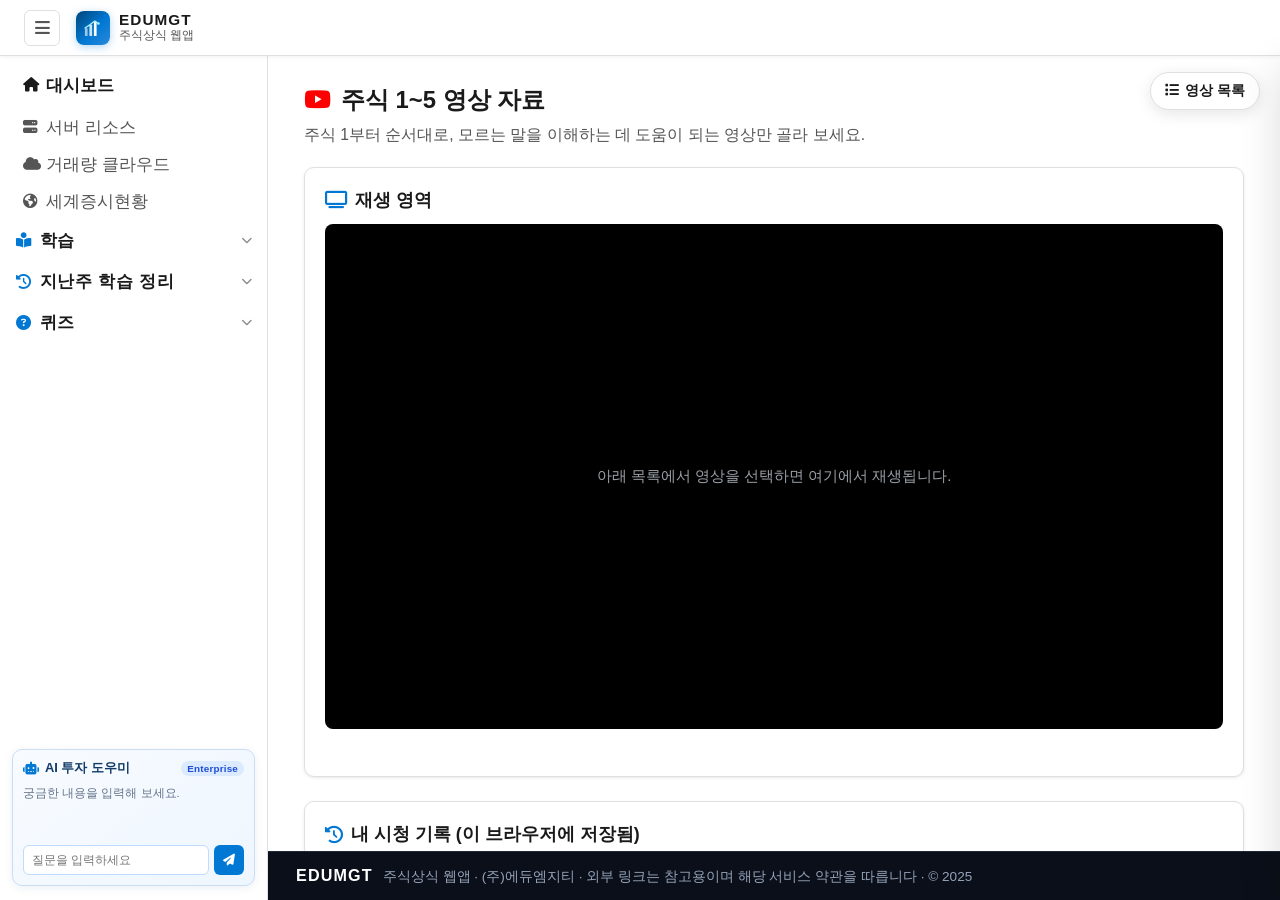
==== commit f4080f95: "chore: 강사님 원본(edumgt/investment-analysis) 최신 반영 작업본은 강사님 저장소를 파일 복사로 시작해 공통 조상이 없었다. upstream 을 연결하고" ====
--- a/app/frontend/pages/youtube.html
+++ b/app/frontend/pages/youtube.html
@@ -20,7 +20,7 @@
       <i class="fa-solid fa-bars"></i>
     </button>
 
-    <a class="brand" href="../index.html" aria-label="홈">
+    <a class="brand" href="../index.html" aria-label="대시보드로 이동">
       <span class="brand-mark">
         <svg width="18" height="18" viewBox="0 0 20 20" fill="none" aria-hidden="true">
           <rect x="1" y="10" width="3" height="9" rx="1" fill="#fff" opacity=".6"/>
@@ -32,7 +32,7 @@
       </span>
       <span class="brand-text">
         <span class="brand-name">EDUMGT</span>
-        <small class="brand-sub">투자자산운용사 학습 포탈</small>
+        <small class="brand-sub">주식상식 웹앱</small>
       </span>
     </a>
   </header>
@@ -49,7 +49,7 @@
 
       <footer class="site-footer">
         <span class="footer-logo">EDUMGT</span>
-        <span class="footer-line">투자자산운용사 학습 포탈 · (주)에듀엠지티 · 외부 링크는 참고용이며 해당 서비스 약관을 따릅니다 · © 2025</span>
+        <span class="footer-line">주식상식 웹앱 · (주)에듀엠지티 · 외부 링크는 참고용이며 해당 서비스 약관을 따릅니다 · © 2025</span>
       </footer>
     </div>
   </div>
--- a/app/frontend/styles.css
+++ b/app/frontend/styles.css
@@ -1,5 +1,5 @@
 /* ═══════════════════════════════════════════════════════
-   EDUMGT 투자자산운용사 학습 포탈 — Global Styles
+   EDUMGT 주식상식 웹앱 — Global Styles
    Font: Pretendard (Korean), -apple-system fallback
 ═══════════════════════════════════════════════════════ */
 
@@ -147,6 +147,18 @@
 .up { color: var(--green); }
 .dn { color: var(--red); }
 
+.visitor-badge {
+  display: flex; align-items: center; gap: 6px;
+  padding: 4px 10px;
+  background: #eff6ff;
+  border: 1px solid #bfdbfe;
+  border-radius: 99px;
+  font-size: .72rem; font-weight: 650; color: #1d4ed8;
+  white-space: nowrap;
+  flex-shrink: 0;
+}
+.visitor-badge i { color: var(--primary); }
+
 .health-badge {
   display: flex; align-items: center; gap: 6px;
   padding: 4px 10px;
@@ -156,6 +168,12 @@
   font-size: .72rem; color: var(--text-muted);
   flex-shrink: 0;
 }
+.health-docs-link { text-decoration: none; }
+.health-docs-link:hover {
+  color: var(--primary);
+  border-color: var(--primary);
+  background: var(--primary-light);
+}
 .health-dot {
   width: 7px; height: 7px; border-radius: 50%;
   background: var(--border-strong);
@@ -182,29 +200,31 @@
 }
 .enterprise-modal-overlay[hidden] { display: none; }
 .enterprise-modal {
-  position: relative; width: 100%; max-width: 380px;
-  background: #fff; border-radius: 14px; padding: 28px 24px 22px;
+  position: relative; width: min(92vw, 1600px); height: 90vh;
+  display: flex; flex-direction: column; align-items: center; justify-content: center;
+  overflow: auto;
+  background: #fff; border-radius: 18px; padding: clamp(32px, 5vw, 72px);
   text-align: center; box-shadow: 0 20px 50px rgba(15, 23, 42, .25);
 }
 .enterprise-modal-close {
-  position: absolute; top: 10px; right: 10px;
-  width: 28px; height: 28px; border-radius: 50%;
+  position: absolute; top: 20px; right: 20px;
+  width: 44px; height: 44px; border-radius: 50%;
   display: flex; align-items: center; justify-content: center;
   color: var(--text-muted); background: var(--surface-soft); border: none;
 }
 .enterprise-modal-close:hover { background: var(--border); color: var(--text); }
 .enterprise-modal-icon {
-  width: 52px; height: 52px; margin: 0 auto 14px;
+  width: 78px; height: 78px; margin: 0 auto 24px;
   border-radius: 50%; display: flex; align-items: center; justify-content: center;
   background: linear-gradient(135deg, #004578 0%, #0078d4 55%, #2b88d8 100%);
-  color: #fff; font-size: 1.3rem;
+  color: #fff; font-size: 2rem;
   box-shadow: 0 4px 14px rgba(0, 120, 212, .35);
 }
-.enterprise-modal h3 { margin: 0 0 8px; font-size: 1.02rem; font-weight: 800; color: #1a1a1a; }
-.enterprise-modal p { margin: 0 0 18px; font-size: .82rem; color: var(--text-muted); line-height: 1.55; }
+.enterprise-modal h3 { margin: 0 0 14px; font-size: clamp(1.4rem, 2.5vw, 2rem); font-weight: 800; color: #1a1a1a; }
+.enterprise-modal p { margin: 0 0 28px; font-size: clamp(1rem, 1.7vw, 1.25rem); color: var(--text-muted); line-height: 1.65; }
 .enterprise-modal-cta {
-  padding: 8px 22px; border-radius: 8px; border: none;
-  background: var(--primary); color: #fff; font-size: .82rem; font-weight: 700;
+  padding: 14px 36px; border-radius: 10px; border: none;
+  background: var(--primary); color: #fff; font-size: 1rem; font-weight: 700;
 }
 .enterprise-modal-cta:hover { background: var(--primary-dark); }
 
@@ -383,13 +403,13 @@
 ═══════════════════════════════════════════════════════ */
 .site-footer {
   flex-shrink: 0;
-  border-top: 1px solid var(--border);
-  background: var(--surface-soft);
+  border-top: 1px solid #1f2937;
+  background: #0b0f19;
   padding: 14px 28px;
   display: flex; align-items: baseline; flex-wrap: wrap; gap: 4px 10px;
 }
-.footer-logo { font-size: .95rem; font-weight: 800; letter-spacing: .07em; color: #1a1a1a; }
-.footer-line { font-size: .8rem; color: var(--text-subtle); }
+.footer-logo { font-size: .95rem; font-weight: 800; letter-spacing: .07em; color: #ffffff; }
+.footer-line { font-size: .8rem; color: #94a3b8; }
 
 /* ═══════════════════════════════════════════════════════
    CARDS / GRID UTILITIES
@@ -598,15 +618,15 @@
 .mermaid-view-badge:focus-visible { outline: 3px solid rgba(14,165,233,.35); outline-offset: 2px; }
 .mermaid-modal-backdrop {
   display: none; position: fixed; inset: 0; z-index: 200;
-  align-items: center; justify-content: center; padding: 24px;
+  align-items: center; justify-content: center; padding: 0;
   background: rgba(15,23,42,.62); backdrop-filter: blur(3px);
 }
 .mermaid-modal-backdrop.show { display: flex; }
 .mermaid-modal {
-  width: min(1000px, 96vw); max-height: min(780px, 90vh);
+  width: 100vw; height: 100vh; max-width: none; max-height: none;
   display: flex; flex-direction: column; overflow: hidden;
-  background: var(--surface); border: 1px solid var(--border); border-radius: 14px;
-  box-shadow: 0 20px 65px rgba(15,23,42,.35);
+  background: var(--surface); border: 0; border-radius: 0;
+  box-shadow: none;
 }
 .mermaid-modal-header {
   display: flex; align-items: center; justify-content: space-between;
@@ -620,16 +640,70 @@
 }
 .mermaid-modal-close:hover { background: var(--surface-soft); color: var(--text); }
 .mermaid-modal-chart {
-  min-height: 180px; overflow: auto; padding: 28px; background: #fff;
+  flex: 1; min-height: 0; overflow: auto; padding: 40px; background: #fff;
+  display: flex; align-items: center; justify-content: center;
   text-align: center;
 }
-.mermaid-modal-chart svg { max-width: none; min-width: min-content; }
+.mermaid-modal-chart svg {
+  width: max(100%, 1200px); height: auto; max-width: none; min-width: 0;
+}
 .mermaid-modal-loading { padding: 60px 20px; color: var(--text-muted); }
 .mermaid-modal-error { margin: 0; padding: 36px 12px; color: var(--red); text-align: center; }
+.macro-news-simulator-button { display: inline-flex; align-items: center; gap: 8px; padding: 10px 14px; color: #075985; background: #ecfeff; border: 1px solid #a5f3fc; border-radius: 9px; font-size: .82rem; font-weight: 800; box-shadow: 0 2px 5px rgba(8,145,178,.08); }
+.macro-news-simulator-button:hover { color: #fff; background: #0891b2; border-color: #0891b2; }
+.macro-news-modal-backdrop { position: fixed; z-index: 1200; inset: 0; display: none; align-items: center; justify-content: center; padding: 4vh 4vw; background: rgba(15,23,42,.55); backdrop-filter: blur(2px); }
+.macro-news-modal-backdrop.show { display: flex; }
+.macro-news-modal { width: 100%; height: 100%; overflow: auto; background: #fff; border: 1px solid #cbd5e1; border-radius: 18px; box-shadow: 0 24px 70px rgba(15,23,42,.3); }
+.macro-news-modal-header { display: flex; align-items: flex-start; justify-content: space-between; gap: 20px; padding: clamp(22px, 3vw, 42px); border-bottom: 1px solid #e2e8f0; }
+.macro-news-modal-header > div { display: flex; align-items: center; gap: 16px; }
+.macro-news-modal-icon { display: inline-flex; align-items: center; justify-content: center; width: 52px; height: 52px; color: #fff; background: linear-gradient(135deg, #0284c7, #2563eb); border-radius: 13px; font-size: 1.35rem; }
+.macro-news-modal h2 { margin: 0; color: #0f172a; font-size: clamp(1.25rem, 2.2vw, 1.75rem); }
+.macro-news-modal-header p { margin: 5px 0 0; color: #64748b; font-size: clamp(.92rem, 1.4vw, 1.1rem); }
+.macro-news-modal-close { width: 44px; height: 44px; flex: 0 0 auto; color: #64748b; border-radius: 10px; font-size: 1.2rem; }
+.macro-news-modal-close:hover { color: #0f172a; background: #f1f5f9; }
+.macro-news-controls { display: grid; grid-template-columns: repeat(2, minmax(0, 1fr)); gap: 22px 36px; padding: clamp(24px, 3vw, 42px); background: #f8fafc; border-bottom: 1px solid #e2e8f0; }
+.macro-news-controls label { display: grid; grid-template-columns: 1fr auto; align-items: center; gap: 10px; color: #334155; font-size: clamp(1rem, 1.5vw, 1.2rem); font-weight: 750; }
+.macro-news-controls input { grid-column: 1 / -1; width: 100%; accent-color: #0284c7; }
+.macro-news-controls output { min-width: 32px; color: #0369a1; text-align: right; font-size: 1.1em; font-variant-numeric: tabular-nums; }
+.macro-news-canvas-wrap { padding: clamp(24px, 3vw, 42px) clamp(24px, 3vw, 42px) 0; }
+.macro-news-canvas { display: block; width: 100%; border: 1px solid #e2e8f0; border-radius: 10px; }
+.macro-news-insight { margin: 20px clamp(24px, 3vw, 42px) 0; padding: 18px 20px; color: #475569; background: #f0f9ff; border-left: 4px solid #0ea5e9; border-radius: 0 9px 9px 0; font-size: clamp(.95rem, 1.4vw, 1.12rem); line-height: 1.65; }
+.macro-news-insight strong { color: #0f172a; }
+.macro-news-disclaimer { margin: 16px clamp(24px, 3vw, 42px) 28px; color: #94a3b8; font-size: clamp(.8rem, 1.15vw, .95rem); line-height: 1.55; }
+.financial-statement-samples-button { display: inline-flex; align-items: center; gap: 8px; padding: 10px 14px; color: #1e3a8a; background: #eff6ff; border: 1px solid #bfdbfe; border-radius: 9px; font-size: .82rem; font-weight: 800; box-shadow: 0 2px 5px rgba(37,99,235,.08); }
+.financial-statement-samples-button:hover { color: #fff; background: #2563eb; border-color: #2563eb; }
+.financial-statement-modal-backdrop { position: fixed; z-index: 1200; inset: 0; display: none; align-items: center; justify-content: center; padding: 4vh 4vw; background: rgba(15,23,42,.58); backdrop-filter: blur(2px); }
+.financial-statement-modal-backdrop.show { display: flex; }
+.financial-statement-modal { width: 100%; height: 100%; overflow: auto; background: #fff; border: 1px solid #cbd5e1; border-radius: 18px; box-shadow: 0 24px 70px rgba(15,23,42,.32); }
+.financial-statement-modal-header { display: flex; align-items: flex-start; justify-content: space-between; gap: 20px; padding: clamp(22px, 3vw, 42px); border-bottom: 1px solid #e2e8f0; }
+.financial-statement-modal-header > div { display: flex; align-items: center; gap: 16px; }
+.financial-statement-modal-icon { display: inline-flex; align-items: center; justify-content: center; width: 52px; height: 52px; color: #fff; background: linear-gradient(135deg, #1d4ed8, #0f766e); border-radius: 13px; font-size: 1.35rem; }
+.financial-statement-modal h2 { margin: 0; color: #0f172a; font-size: clamp(1.25rem, 2.2vw, 1.75rem); }
+.financial-statement-modal-header p { margin: 5px 0 0; color: #64748b; font-size: clamp(.92rem, 1.4vw, 1.1rem); }
+.financial-statement-modal-close { width: 44px; height: 44px; flex: 0 0 auto; color: #64748b; border-radius: 10px; font-size: 1.2rem; }
+.financial-statement-modal-close:hover { color: #0f172a; background: #f1f5f9; }
+.financial-statement-tabs { display: flex; gap: 12px; padding: 20px clamp(24px, 3vw, 42px) 0; border-bottom: 1px solid #e2e8f0; overflow-x: auto; }
+.financial-statement-tabs button { flex: 0 0 auto; padding: 13px 18px; color: #64748b; background: transparent; border: 0; border-bottom: 3px solid transparent; font-size: clamp(.95rem, 1.35vw, 1.1rem); font-weight: 800; }
+.financial-statement-tabs button[aria-selected="true"] { color: #1d4ed8; border-bottom-color: #2563eb; }
+.financial-statement-sample { margin: 0; padding: clamp(24px, 3vw, 42px) clamp(24px, 3vw, 42px) 14px; }
+.financial-statement-image-wrap { display: flex; justify-content: center; max-height: none; min-height: 58vh; overflow: auto; background: #f8fafc; border: 1px solid #e2e8f0; border-radius: 12px; }
+.financial-statement-image-wrap img { display: block; width: auto; min-width: min(100%, 920px); max-width: none; min-height: 58vh; height: auto; object-fit: contain; }
+.financial-statement-sample figcaption { margin-top: 14px; color: #475569; font-size: clamp(.92rem, 1.3vw, 1.08rem); line-height: 1.6; }
+.financial-statement-modal-note { margin: 8px clamp(24px, 3vw, 42px) 28px; padding: 16px 18px; color: #64748b; background: #f8fafc; border-radius: 10px; font-size: clamp(.86rem, 1.2vw, 1rem); line-height: 1.6; }
+.financial-statement-modal-note i { margin-right: 5px; color: #2563eb; }
 @media (max-width: 640px) {
-  .mermaid-modal-backdrop { padding: 10px; }
-  .mermaid-modal { width: 100%; max-height: 94vh; }
-  .mermaid-modal-chart { padding: 18px; }
+  .mermaid-modal-chart { padding: 18px; align-items: flex-start; }
+  .mermaid-modal-chart svg { width: 1200px; }
+  .macro-news-modal-backdrop { padding: 10px; }
+  .macro-news-controls { grid-template-columns: 1fr; }
+  .macro-news-modal-header { padding: 15px; }
+  .macro-news-canvas-wrap { padding-inline: 12px; }
+  .macro-news-insight, .macro-news-disclaimer { margin-inline: 12px; }
+  .financial-statement-modal-backdrop { padding: 10px; }
+  .financial-statement-modal-header { padding: 15px; }
+  .financial-statement-tabs { padding-inline: 12px; }
+  .financial-statement-sample { padding-inline: 12px; }
+  .financial-statement-modal-note { margin-inline: 12px; }
 }
 .md-body blockquote { border-left: 4px solid var(--primary); margin: 14px 0; padding: 10px 16px; background: var(--primary-light); border-radius: 0 var(--radius-sm) var(--radius-sm) 0; color: #444444; }
 .md-body strong { font-weight: 700; color: var(--text); }
@@ -639,10 +713,7 @@
 /* ── Home market dashboard ── */
 .home-dashboard { min-width: 0; }
 .home-market-grid { display: grid; grid-template-columns: repeat(2, minmax(0, 1fr)); gap: 14px; }
-.home-market-card {
-  min-width: 0; background: #fff; border: 1px solid #e2e8f0; border-radius: 12px;
-  padding: 16px 18px 12px; box-shadow: 0 2px 10px rgba(15,23,42,.05);
-}
+.home-market-card { min-width: 0; background: #fff; border: 1px solid #e2e8f0; border-radius: 12px; padding: 16px 18px 12px; box-shadow: 0 2px 10px rgba(15,23,42,.05); }
 .home-market-card-head { display: flex; align-items: flex-start; justify-content: space-between; gap: 12px; margin-bottom: 8px; }
 .home-market-name { font-size: .8rem; font-weight: 800; color: #334155; letter-spacing: .03em; }
 .home-market-name span { color: #94a3b8; font-weight: 600; }
@@ -651,59 +722,147 @@
 .home-market-price-row em { font-style: normal; font-size: .72rem; font-weight: 750; padding: 3px 7px; border-radius: 999px; background: #f1f5f9; color: #64748b; }
 .home-market-price-row em.is-up { background: #fff1f2; color: #e11d48; }
 .home-market-price-row em.is-down { background: #eff6ff; color: #2563eb; }
-.home-market-actions { display: flex; align-items: center; justify-content: flex-end; flex-wrap: wrap; gap: 6px; }
 .home-market-periods { display: inline-flex; overflow: hidden; border: 1px solid #e2e8f0; border-radius: 6px; }
 .home-market-periods button { padding: 3px 7px; color: #64748b; font-size: .68rem; font-weight: 750; border-right: 1px solid #e2e8f0; }
 .home-market-periods button:last-child { border-right: 0; }
 .home-market-periods button.active { color: #fff; background: #0078d4; }
-.home-market-expand { display: inline-flex; align-items: center; gap: 5px; padding: 4px 7px; border: 1px solid #bfdbfe; border-radius: 6px; background: #eff6ff; color: #0369a1; font-size: .68rem; font-weight: 750; }
-.home-market-expand:hover { background: #dbeafe; }
-.home-market-expand.is-collapse { border-color: #bbf7d0; background: #f0fdf4; color: #15803d; }
-.home-market-expand.is-collapse:hover { background: #dcfce7; }
-.home-market-chart-wrap { position: relative; min-height: 230px; }
+.home-market-chart-wrap { position: relative; min-height: 250px; }
 .home-market-chart { width: 100%; }
 .home-market-loading { position: absolute; inset: 0; display: flex; align-items: center; justify-content: center; gap: 7px; color: #94a3b8; font-size: .78rem; background: rgba(255,255,255,.85); }
 .home-market-error { color: var(--red); }
 .home-market-foot { display: flex; justify-content: space-between; gap: 8px; margin-top: 4px; color: #94a3b8; font-size: .67rem; }
 .home-market-foot .is-simulated { color: #a16207; }
-.home-quick-links { display: grid; grid-template-columns: repeat(4, minmax(0, 1fr)); gap: 10px; margin-top: 16px; }
-.home-quick-links button { display: flex; align-items: center; gap: 8px; padding: 12px; border: 1px solid var(--border); border-radius: 8px; color: var(--text-muted); background: var(--surface); font-size: .78rem; font-weight: 700; }
-.home-quick-links button:hover { color: var(--primary-dark); background: var(--primary-light); border-color: #bfdbfe; }
-.home-quick-links i { color: var(--primary); }
-.home-dashboard.is-chart-expanded { min-height: calc(100vh - var(--topbar-h) - 34px); }
-.home-dashboard.is-chart-expanded .home-market-grid { display: block; }
-.home-dashboard.is-chart-expanded .home-market-card { display: none; }
-.home-dashboard.is-chart-expanded .home-market-card.is-expanded { display: block; min-height: calc(100vh - var(--topbar-h) - 92px); padding: 22px 24px 16px; }
-.home-dashboard.is-chart-expanded .home-market-card.is-expanded .home-market-chart-wrap { min-height: 600px; }
-.home-dashboard.is-chart-expanded .home-quick-links { display: none; }
-@media (max-width: 1000px) { .home-market-grid { grid-template-columns: 1fr; } .home-quick-links { grid-template-columns: repeat(2, minmax(0, 1fr)); } }
-@media (max-width: 560px) { .home-market-card-head { flex-direction: column; } .home-market-actions { justify-content: flex-start; } .home-quick-links { grid-template-columns: 1fr; } .home-market-expand span { display: none; } .home-dashboard.is-chart-expanded .home-market-card.is-expanded { padding: 14px; } }
-
-/* ── Home box-range (박스권) card ── */
-.home-box-card {
-  min-width: 0; background: #fff; border: 1px solid #e2e8f0; border-radius: 12px;
-  padding: 16px 18px 18px; margin-top: 14px; box-shadow: 0 2px 10px rgba(15,23,42,.05);
-}
-.home-box-head { display: flex; align-items: center; justify-content: space-between; flex-wrap: wrap; gap: 10px; margin-bottom: 6px; }
-.home-box-title { font-size: .85rem; font-weight: 800; color: #334155; letter-spacing: .02em; }
-.home-box-title i { color: #7c3aed; margin-right: 6px; }
-.home-box-controls { display: flex; align-items: center; flex-wrap: wrap; gap: 8px; }
-.home-box-controls select,
-.home-box-controls input[type="date"] { border: 1px solid #e2e8f0; border-radius: 6px; padding: 4px 8px; font-size: .75rem; color: #334155; background: #fff; }
-.home-box-controls label { display: inline-flex; align-items: center; gap: 5px; font-size: .72rem; color: #64748b; font-weight: 700; }
-.home-box-controls button { display: inline-flex; align-items: center; gap: 6px; padding: 5px 12px; border-radius: 6px; border: 1px solid #0078d4; background: #0078d4; color: #fff; font-size: .75rem; font-weight: 750; }
-.home-box-controls button:hover { background: #106ebe; }
-.home-box-desc { font-size: .74rem; color: #94a3b8; line-height: 1.6; margin: 4px 0 12px; }
-.home-box-body { display: grid; grid-template-columns: minmax(0, 2fr) minmax(180px, 1fr); gap: 16px; align-items: stretch; }
-.home-box-chart-wrap { position: relative; min-height: 300px; }
-.home-box-chart { width: 100%; }
-.home-box-loading { position: absolute; inset: 0; display: flex; align-items: center; justify-content: center; gap: 7px; color: #94a3b8; font-size: .78rem; background: rgba(255,255,255,.85); }
-.home-box-stats { display: grid; grid-template-columns: 1fr; gap: 8px; align-content: start; }
-.home-box-stat { display: flex; align-items: center; justify-content: space-between; gap: 8px; padding: 9px 12px; border: 1px solid #f1f5f9; border-radius: 8px; background: #fafafa; }
-.home-box-stat-label { font-size: .72rem; color: #64748b; font-weight: 700; }
-.home-box-stat-value { font-size: .88rem; font-weight: 800; }
-@media (max-width: 800px) { .home-box-body { grid-template-columns: 1fr; } .home-box-stats { grid-template-columns: repeat(2, minmax(0, 1fr)); } }
-@media (max-width: 480px) { .home-box-stats { grid-template-columns: 1fr; } }
+.home-quote-dashboard { margin-top: 18px; padding: 18px; background: #fff; border: 1px solid #e2e8f0; border-radius: 12px; box-shadow: 0 2px 10px rgba(15,23,42,.05); }
+.home-quote-dashboard-head { display: flex; justify-content: space-between; align-items: flex-start; gap: 16px; margin-bottom: 14px; }
+.home-quote-dashboard-head h1 { margin: 0; color: #0f172a; font-size: 1rem; font-weight: 800; }
+.home-quote-dashboard-head p { margin: 4px 0 0; color: #64748b; font-size: .76rem; }
+.home-quote-actions { display: flex; align-items: center; gap: 9px; color: #94a3b8; font-size: .7rem; white-space: nowrap; }
+.home-quote-actions button { padding: 6px 9px; color: #0369a1; border: 1px solid #bae6fd; border-radius: 7px; background: #f0f9ff; font-size: .72rem; font-weight: 750; }
+.home-quote-actions button:hover { background: #e0f2fe; }
+.home-quote-actions button:disabled { opacity: .65; cursor: wait; }
+.home-quote-actions button.is-loading i { animation: spin 1s linear infinite; }
+.home-quote-grid { display: grid; grid-template-columns: repeat(2, minmax(0, 1fr)); gap: 14px; }
+.home-quote-panel { overflow: hidden; border: 1px solid #e2e8f0; border-radius: 10px; }
+.home-quote-panel-head { display: flex; justify-content: space-between; align-items: flex-start; gap: 8px; padding: 11px 13px; background: #f8fafc; border-bottom: 1px solid #e2e8f0; }
+.home-quote-panel-head h2 { margin: 0; color: #1e293b; font-size: .85rem; font-weight: 800; }
+.home-quote-panel-head p { margin: 3px 0 0; color: #94a3b8; font-size: .68rem; }
+.home-quote-count { padding: 3px 6px; color: #475569; border-radius: 999px; background: #e2e8f0; font-size: .64rem; font-weight: 750; }
+.home-quote-list { display: grid; }
+.home-quote-row { display: flex; justify-content: space-between; align-items: center; gap: 10px; min-height: 47px; padding: 8px 13px; border-bottom: 1px solid #f1f5f9; }
+.home-quote-row:last-child { border-bottom: 0; }
+.home-quote-row.is-loading { opacity: .6; }
+.home-quote-row.is-error { background: #fffbeb; }
+.home-quote-name { display: flex; flex-direction: column; min-width: 0; }
+.home-quote-name strong { color: #334155; font-size: .76rem; font-weight: 750; }
+.home-quote-name span { margin-top: 2px; color: #94a3b8; font-size: .65rem; font-family: ui-monospace, SFMono-Regular, Menlo, monospace; }
+.home-quote-value { display: flex; flex-direction: column; align-items: flex-end; white-space: nowrap; }
+.home-quote-value b { color: #0f172a; font-size: .79rem; font-variant-numeric: tabular-nums; }
+.home-quote-value em { margin-top: 2px; color: #64748b; font-size: .66rem; font-style: normal; font-weight: 750; font-variant-numeric: tabular-nums; }
+.home-quote-value em.is-up { color: #e11d48; }
+.home-quote-value em.is-down { color: #2563eb; }
+.home-quote-note { margin: 11px 0 0; color: #94a3b8; font-size: .67rem; }
+.server-resource-page { width: 100%; max-width: none; }
+.server-resource-head { display: flex; align-items: flex-start; justify-content: space-between; gap: 16px; margin-bottom: 20px; }
+.server-resource-head h1 { margin: 0; color: #0f172a; font-size: 1.25rem; font-weight: 800; }
+.server-resource-head h1 i { margin-right: 7px; color: #2563eb; }
+.server-resource-head p { margin: 6px 0 0; color: #64748b; font-size: .84rem; }
+.server-resource-actions { display: flex; align-items: center; gap: 10px; color: #94a3b8; font-size: .72rem; white-space: nowrap; }
+.server-resource-actions button { padding: 7px 10px; color: #0369a1; background: #f0f9ff; border: 1px solid #bae6fd; border-radius: 7px; font-size: .75rem; font-weight: 750; }
+.server-resource-actions button:hover { background: #e0f2fe; }
+.server-resource-actions button:disabled { opacity: .65; cursor: wait; }
+.server-resource-actions button.is-loading i { animation: spin 1s linear infinite; }
+.server-resource-history { margin-bottom: 16px; padding: 16px 18px 10px; background: #fff; border: 1px solid #e2e8f0; border-radius: 12px; box-shadow: 0 2px 10px rgba(15,23,42,.05); }
+.server-resource-history-head { display: flex; align-items: flex-start; justify-content: space-between; gap: 12px; }
+.server-resource-history h2 { margin: 0; color: #1e293b; font-size: .92rem; font-weight: 800; }
+.server-resource-history h2 i { margin-right: 6px; color: #2563eb; }
+.server-resource-history p { margin: 4px 0 0; color: #94a3b8; font-size: .7rem; }
+.server-resource-live { display: inline-flex; align-items: center; gap: 5px; padding: 4px 7px; color: #15803d; background: #f0fdf4; border-radius: 999px; font-size: .65rem; font-weight: 800; letter-spacing: .05em; }
+.server-resource-live i { width: 6px; height: 6px; background: #22c55e; border-radius: 50%; box-shadow: 0 0 0 3px rgba(34,197,94,.14); }
+.server-resource-grid { display: grid; grid-template-columns: repeat(3, minmax(0, 1fr)); gap: 16px; }
+.server-resource-card { min-width: 0; padding: 17px; background: #fff; border: 1px solid #e2e8f0; border-radius: 12px; box-shadow: 0 2px 10px rgba(15,23,42,.05); }
+.server-resource-card > header { display: flex; align-items: center; gap: 10px; }
+.server-resource-icon { display: inline-flex; align-items: center; justify-content: center; width: 34px; height: 34px; color: var(--resource-color); background: color-mix(in srgb, var(--resource-color) 12%, white); border-radius: 9px; }
+.server-resource-card h2 { margin: 0; color: #1e293b; font-size: .88rem; font-weight: 800; }
+.server-resource-card header p { margin: 3px 0 0; color: #94a3b8; font-size: .68rem; }
+.server-resource-chart { min-height: 255px; }
+.server-resource-detail { margin: 0; padding-top: 10px; color: #64748b; border-top: 1px solid #f1f5f9; text-align: center; font-size: .72rem; font-variant-numeric: tabular-nums; }
+.server-resource-note { margin: 14px 0 0; padding: 10px 12px; color: #64748b; background: #f8fafc; border: 1px solid #e2e8f0; border-radius: 8px; font-size: .72rem; line-height: 1.55; }
+.volume-cloud-page { width: 100%; max-width: none; }
+.volume-cloud-head { display: flex; justify-content: space-between; align-items: flex-start; gap: 16px; margin-bottom: 18px; }
+.volume-cloud-head h1 { margin: 0; color: #0f172a; font-size: 1.25rem; font-weight: 800; }
+.volume-cloud-head h1 i { margin-right: 7px; color: #0ea5e9; }
+.volume-cloud-head p { margin: 6px 0 0; color: #64748b; font-size: .84rem; }
+.volume-cloud-actions { display: flex; align-items: center; gap: 10px; color: #94a3b8; font-size: .72rem; white-space: nowrap; }
+.volume-cloud-actions button { padding: 7px 10px; color: #cbd5e1; background: #172033; border: 1px solid #334155; border-radius: 7px; font-size: .75rem; font-weight: 750; }
+.volume-cloud-actions button:hover { color: #fff; background: #26344c; }
+.volume-cloud-actions button:disabled { opacity: .65; cursor: wait; }
+.volume-cloud-actions button.is-loading i { animation: spin 1s linear infinite; }
+.volume-cloud-tabs { display: inline-flex; gap: 4px; padding: 4px; margin-bottom: 10px; background: #e2e8f0; border-radius: 8px; }
+.volume-cloud-tabs button { padding: 7px 11px; color: #64748b; border-radius: 6px; font-size: .75rem; font-weight: 750; }
+.volume-cloud-tabs button.active { color: #fff; background: #0f172a; box-shadow: 0 1px 2px rgba(15,23,42,.2); }
+.volume-cloud-stage { padding: 0; overflow: hidden; background: #3f3f3f; border: 1px solid #262626; border-radius: 10px; box-shadow: 0 8px 24px rgba(15,23,42,.14); }
+.volume-cloud-stage-head { display: flex; justify-content: space-between; align-items: center; gap: 12px; min-height: 36px; padding: 0 14px; color: #f8fafc; background: #464646; border-bottom: 1px solid #252525; font-size: .78rem; }
+.volume-cloud-stage-head > span { color: #d1d5db; font-size: .68rem; }
+.volume-cloud-stage-head i { margin-left: 7px; font-size: .5rem; vertical-align: middle; }
+.volume-cloud-stage-head i.is-up { color: #fb5165; }
+.volume-cloud-stage-head i.is-down { color: #4487ee; }
+.volume-cloud-stage .apexcharts-canvas { margin: 0 auto; }
+.volume-cloud-stage .apexcharts-treemap-rect { cursor: pointer; }
+.volume-cloud-stage .apexcharts-data-labels text { paint-order: stroke; stroke: rgba(0,0,0,.14); stroke-width: 1px; }
+.volume-cloud-summary { margin-top: 10px; padding: 11px 13px; color: #64748b; background: #f8fafc; border: 1px solid #e2e8f0; border-radius: 8px; font-size: .75rem; }
+.volume-cloud-summary strong { color: #1e293b; }
+.volume-cloud-summary b { color: #0f172a; }
+.volume-cloud-summary span { color: #0369a1; font-weight: 750; }
+.volume-cloud-note { margin: 10px 0 0; color: #94a3b8; font-size: .7rem; line-height: 1.55; }
+.volume-cloud-tooltip { min-width: 175px; padding: 10px 11px; color: #cbd5e1; font-size: .72rem; }
+.volume-cloud-tooltip strong { display: block; color: #fff; font-size: .8rem; }
+.volume-cloud-tooltip strong span { color: #94a3b8; font-size: .65rem; font-weight: 500; }
+.volume-cloud-tooltip b { display: block; margin-top: 7px; color: #fff; font-size: .9rem; }
+.volume-cloud-tooltip em { display: block; margin-top: 3px; font-style: normal; font-weight: 750; }
+.volume-cloud-tooltip em.is-up { color: #fb7185; }
+.volume-cloud-tooltip em.is-down { color: #60a5fa; }
+.volume-cloud-tooltip p { margin: 5px 0 0; color: #94a3b8; }
+.world-markets-page { width: 100%; max-width: none; }
+.world-markets-head { display: flex; align-items: flex-start; justify-content: space-between; gap: 16px; margin-bottom: 18px; }
+.world-markets-head h1 { margin: 0; color: #0f172a; font-size: 1.25rem; font-weight: 800; }
+.world-markets-head h1 i { margin-right: 7px; color: #2563eb; }
+.world-markets-head p { margin: 6px 0 0; color: #64748b; font-size: .84rem; }
+.world-markets-actions { display: flex; align-items: center; gap: 10px; color: #94a3b8; font-size: .72rem; white-space: nowrap; }
+.world-markets-actions button { padding: 7px 10px; color: #1d4ed8; background: #eff6ff; border: 1px solid #bfdbfe; border-radius: 7px; font-size: .75rem; font-weight: 750; }
+.world-markets-actions button:hover { background: #dbeafe; }
+.world-markets-actions button:disabled { opacity: .65; cursor: wait; }
+.world-markets-actions button.is-loading i { animation: spin 1s linear infinite; }
+.world-markets-kpis { display: grid; grid-template-columns: repeat(3, minmax(0, 1fr)); gap: 12px; margin-bottom: 14px; }
+.world-markets-kpis article { padding: 13px 15px; background: linear-gradient(135deg, #fff, #f8fbff); border: 1px solid #dbeafe; border-radius: 10px; }
+.world-markets-kpis span, .world-markets-kpis small { display: block; color: #64748b; font-size: .68rem; }
+.world-markets-kpis strong { display: block; margin: 5px 0 3px; color: #0f172a; font-size: 1.05rem; font-variant-numeric: tabular-nums; }
+.world-markets-grid { display: grid; grid-template-columns: minmax(0, 1.15fr) minmax(370px, .85fr); gap: 14px; }
+.world-market-panel { overflow: hidden; background: #fff; border: 1px solid #e2e8f0; border-radius: 12px; box-shadow: 0 2px 10px rgba(15,23,42,.05); }
+.world-market-panel-head { display: flex; align-items: flex-start; justify-content: space-between; gap: 12px; padding: 14px 16px 10px; }
+.world-market-panel-head h2 { margin: 0; color: #1e293b; font-size: .9rem; font-weight: 800; }
+.world-market-panel-head p { margin: 4px 0 0; color: #94a3b8; font-size: .68rem; }
+.world-market-panel-head > span { padding-top: 2px; color: #64748b; font-size: .66rem; white-space: nowrap; }
+.world-market-map { position: relative; min-height: 390px; margin: 0 12px; overflow: hidden; background: radial-gradient(circle at 45% 20%, #f8fcff 0, #eaf5ff 45%, #dbeafe 100%); border: 1px solid #dbeafe; border-radius: 10px; }
+.world-market-land { position: absolute; inset: 0; width: 100%; height: 100%; opacity: .48; }
+.world-market-land path { fill: #bfdbfe; stroke: #93c5fd; stroke-width: 3; stroke-linejoin: round; }
+.world-market-marker { position: absolute; left: var(--x); top: var(--y); z-index: 1; width: var(--size); height: var(--size); min-width: var(--size); padding: 0; color: #fff; background: var(--market-color); border: 3px solid rgba(255,255,255,.92); border-radius: 50%; box-shadow: 0 3px 10px color-mix(in srgb, var(--market-color) 35%, transparent); transform: translate(-50%, -50%); transition: transform .18s ease, box-shadow .18s ease; }
+.world-market-marker:hover, .world-market-marker.is-selected { z-index: 2; transform: translate(-50%, -50%) scale(1.14); box-shadow: 0 6px 16px color-mix(in srgb, var(--market-color) 45%, transparent); }
+.world-market-marker span, .world-market-marker b { position: absolute; left: 50%; white-space: nowrap; pointer-events: none; transform: translateX(-50%); text-shadow: 0 1px 2px rgba(15,23,42,.38); }
+.world-market-marker span { top: calc(100% + 4px); color: #334155; font-size: .61rem; font-weight: 800; text-shadow: none; }
+.world-market-marker b { top: calc(100% + 15px); color: #64748b; font-size: .56rem; text-shadow: none; }
+.world-market-map-note { margin: 10px 16px 13px; color: #94a3b8; font-size: .66rem; }.world-market-map-note i { margin-right: 4px; color: #2563eb; font-size: .5rem; }
+.world-market-chart-panel #world-market-cap-chart { min-height: 400px; }
+.world-market-list-panel { margin-top: 14px; }.world-market-list { display: grid; grid-template-columns: repeat(3, minmax(0, 1fr)); border-top: 1px solid #f1f5f9; }
+.world-market-row { display: grid; grid-template-columns: 9px minmax(0, 1fr); column-gap: 8px; align-items: center; padding: 11px 13px; border-right: 1px solid #f1f5f9; border-bottom: 1px solid #f1f5f9; transition: background .15s ease; }
+.world-market-row:nth-child(3n) { border-right: 0; }.world-market-row:hover, .world-market-row.is-selected { background: #f8fbff; }
+.world-market-dot { grid-row: span 2; width: 8px; height: 8px; background: var(--market-color); border-radius: 50%; }.world-market-row strong { color: #334155; font-size: .76rem; }.world-market-row small { display: block; overflow: hidden; margin-top: 2px; color: #94a3b8; font-size: .62rem; text-overflow: ellipsis; white-space: nowrap; }.world-market-row > b { grid-column: 2; margin-top: 6px; color: #0f172a; font-size: .74rem; }.world-market-row > div:last-child { grid-column: 2; min-width: 0; }
+.world-market-quote { grid-column: 2; display: block; margin-top: 4px; color: #64748b; font-size: .68rem; font-variant-numeric: tabular-nums; }.world-market-quote b { margin-left: 3px; font-weight: 750; }.world-market-quote.is-up, .world-market-quote.is-up b { color: #e11d48; }.world-market-quote.is-down, .world-market-quote.is-down b { color: #2563eb; }.world-market-quote.is-empty { color: #94a3b8; }
+.world-markets-note { margin: 11px 0 0; color: #94a3b8; font-size: .67rem; line-height: 1.55; }
+@media (max-width: 1000px) { .home-market-grid { grid-template-columns: 1fr; } }
+@media (max-width: 760px) { .home-quote-grid { grid-template-columns: 1fr; } }
+@media (max-width: 900px) { .server-resource-grid { grid-template-columns: 1fr; } }
+@media (max-width: 960px) { .world-markets-grid { grid-template-columns: 1fr; } .world-market-list { grid-template-columns: repeat(2, minmax(0, 1fr)); }.world-market-row:nth-child(3n) { border-right: 1px solid #f1f5f9; }.world-market-row:nth-child(2n) { border-right: 0; } }
+@media (max-width: 560px) { .home-market-card-head, .home-quote-dashboard-head, .server-resource-head, .server-resource-history-head, .volume-cloud-head, .world-markets-head { flex-direction: column; } .home-quote-actions, .server-resource-actions, .volume-cloud-actions, .world-markets-actions { width: 100%; justify-content: space-between; } .volume-cloud-stage { padding-inline: 8px; } .world-markets-kpis, .world-market-list { grid-template-columns: 1fr; } .world-market-row, .world-market-row:nth-child(3n) { border-right: 0; } .world-market-map { min-height: 320px; } .world-market-marker span { font-size: .55rem; } .world-market-marker b { display: none; } }
 
 /* ═══════════════════════════════════════════════════════
    QUIZ VIEW
@@ -803,30 +962,29 @@
   position: fixed; inset: 0;
   background: rgba(15,23,42,.45);
   z-index: 100;
-  align-items: center; justify-content: center;
+  align-items: center; justify-content: center; padding: 4vh 4vw;
 }
 .modal-backdrop.show { display: flex; }
 .modal {
   background: var(--surface);
   border-radius: var(--radius);
   box-shadow: var(--shadow-lg);
-  width: min(640px, calc(100vw - 32px));
-  max-height: calc(100vh - 48px);
+  width: 100%; height: 100%;
   overflow-y: auto;
-  padding: 28px;
+  padding: clamp(24px, 3vw, 48px);
   border: 1px solid var(--border);
 }
 .modal-header {
   display: flex; align-items: center; justify-content: space-between;
   margin-bottom: 20px;
 }
-.modal-title { font-size: 1rem; font-weight: 700; }
-.modal-close { width: 32px; height: 32px; border-radius: 50%; color: var(--text-muted); font-size: .9rem; display: flex; align-items: center; justify-content: center; }
+.modal-title { font-size: clamp(1.25rem, 2vw, 1.7rem); font-weight: 700; }
+.modal-close { width: 44px; height: 44px; border-radius: 50%; color: var(--text-muted); font-size: 1.2rem; display: flex; align-items: center; justify-content: center; }
 .modal-close:hover { background: var(--surface-soft); }
 .modal-field { margin-bottom: 14px; }
-.modal-label { font-size: .78rem; font-weight: 600; color: var(--text-muted); margin-bottom: 5px; display: block; }
+.modal-label { font-size: 1rem; font-weight: 600; color: var(--text-muted); margin-bottom: 8px; display: block; }
 .modal-input, .modal-textarea, .modal-select {
-  width: 100%; padding: 8px 12px;
+  width: 100%; padding: 13px 16px;
   border: 1.5px solid var(--border); border-radius: var(--radius-sm);
   font-size: 1rem; color: var(--text);
   background: var(--surface);
@@ -836,8 +994,8 @@
   outline: none; border-color: var(--primary);
   box-shadow: 0 0 0 3px rgba(0,120,212,.12);
 }
-.modal-textarea { resize: vertical; min-height: 80px; }
-.modal-footer { display: flex; justify-content: flex-end; gap: 8px; margin-top: 20px; }
+.modal-textarea { resize: vertical; min-height: 140px; }
+.modal-footer { display: flex; justify-content: flex-end; gap: 12px; margin-top: 28px; }
 
 /* ═══════════════════════════════════════════════════════
    QUIZ PLAN HOME
--- a/app/frontend/pages/resource-pages.css
+++ b/app/frontend/pages/resource-pages.css
@@ -1,4 +1,4 @@
-/* resource-pages.css — 유튜브/위키백과/NotebookLM 정적 페이지 전용 스타일.
+/* resource-pages.css — 유튜브 정적 페이지 전용 스타일.
    공통 카드/그리드는 ../styles.css의 .card, .grid-3을 그대로 사용한다. */
 
 .resource-hero {
@@ -47,6 +47,22 @@
 }
 .resource-card .resource-link:hover { text-decoration: underline; }
 
+.resource-safety-note {
+  display: flex; align-items: flex-start; gap: 9px;
+  margin: 0 0 20px; padding: 12px 14px;
+  border: 1px solid #bfdbfe; border-radius: 9px;
+  background: #f0f7ff; color: #1e3a5f; font-size: .86rem; line-height: 1.5;
+}
+.resource-safety-note i { color: var(--primary); margin-top: 2px; }
+.resource-module, .video-module-block { margin: 0 0 28px; }
+.resource-module-head {
+  display: flex; justify-content: space-between; align-items: flex-end; gap: 20px;
+  margin: 0 0 12px; padding-bottom: 12px; border-bottom: 1px solid var(--border);
+}
+.resource-module-head h2 { margin: 3px 0 0; font-size: 1.08rem; }
+.resource-module-head p { max-width: 440px; margin: 0; font-size: .84rem; color: var(--text-muted); line-height: 1.5; }
+.resource-module-kicker { color: var(--primary); font-size: .78rem; font-weight: 800; }
+
 .resource-doc-list {
   list-style: none;
   margin: 0;
@@ -91,27 +107,6 @@
   text-decoration: none;
 }
 .resource-cta:hover { opacity: .92; }
-
-/* ── NotebookLM 주식 리서치 ── */
-.notebook-hero-actions { display: flex; align-items: center; flex-wrap: wrap; gap: 9px; margin-top: 14px; }
-.notebook-quick-steps { display: flex; align-items: center; gap: 10px; flex-wrap: wrap; margin-top: 15px; }
-.notebook-quick-steps div { display: inline-flex; align-items: center; gap: 8px; padding: 9px 13px; border: 1px solid #bfdbfe; border-radius: 9px; background: #f0f7ff; color: #0f3f6d; font-size: 1.02rem; font-weight: 800; }
-.notebook-quick-steps b { display: inline-flex; align-items: center; justify-content: center; width: 24px; height: 24px; border-radius: 50%; background: var(--primary); color: #fff; font-size: .8rem; }
-.notebook-quick-steps > i { color: var(--primary); font-size: .92rem; }
-.notebook-quick-tip { margin: 12px 0 0 !important; color: #1e3a5f !important; font-size: .98rem !important; line-height: 1.65 !important; }
-.notebook-search-guide {
-  display: flex; align-items: flex-start; gap: 9px;
-  margin: 0 0 18px; padding: 12px 14px;
-  border: 1px solid #bfdbfe; border-left: 3px solid var(--primary); border-radius: 7px;
-  background: #f0f7ff; color: #334155; font-size: .84rem; line-height: 1.5;
-}
-.notebook-search-guide i { margin-top: 3px; color: var(--primary); }
-.notebook-topic-grid { display: grid; grid-template-columns: repeat(2, minmax(0, 1fr)); gap: 14px; }
-.notebook-search-card { display: flex; flex-direction: column; min-width: 0; }
-.notebook-search-card h3 { margin: 0 0 8px; font-size: 1rem; }
-.notebook-search-card p { margin: 0; color: var(--text-muted); font-size: .84rem; line-height: 1.55; }
-.notebook-card-actions { display: flex; align-items: center; flex-wrap: wrap; gap: 8px; margin-top: auto; padding-top: 16px; }
-.notebook-card-actions .resource-cta { padding: 8px 11px; font-size: .78rem; }
 
 .ghost-btn {
   display: inline-flex;
@@ -196,6 +191,7 @@
 
 /* ── 영상 카드 ── */
 .video-topic-block { margin-bottom: 26px; }
+.video-module-block { margin-bottom: 34px; }
 .video-topic-label { font-size: 1rem; margin: 2px 0 12px; }
 .video-card { display: flex; flex-direction: column; cursor: default; }
 .video-card.now-playing { border-color: var(--primary); box-shadow: 0 0 0 2px var(--primary-light); }
@@ -277,4 +273,6 @@
   .video-list-panel { width: 92vw; }
   .notebook-topic-grid { grid-template-columns: 1fr; }
   .notebook-quick-steps > i { transform: rotate(90deg); }
-}
+  .resource-module-head { display: block; }
+  .resource-module-head p { margin-top: 8px; }
+}
